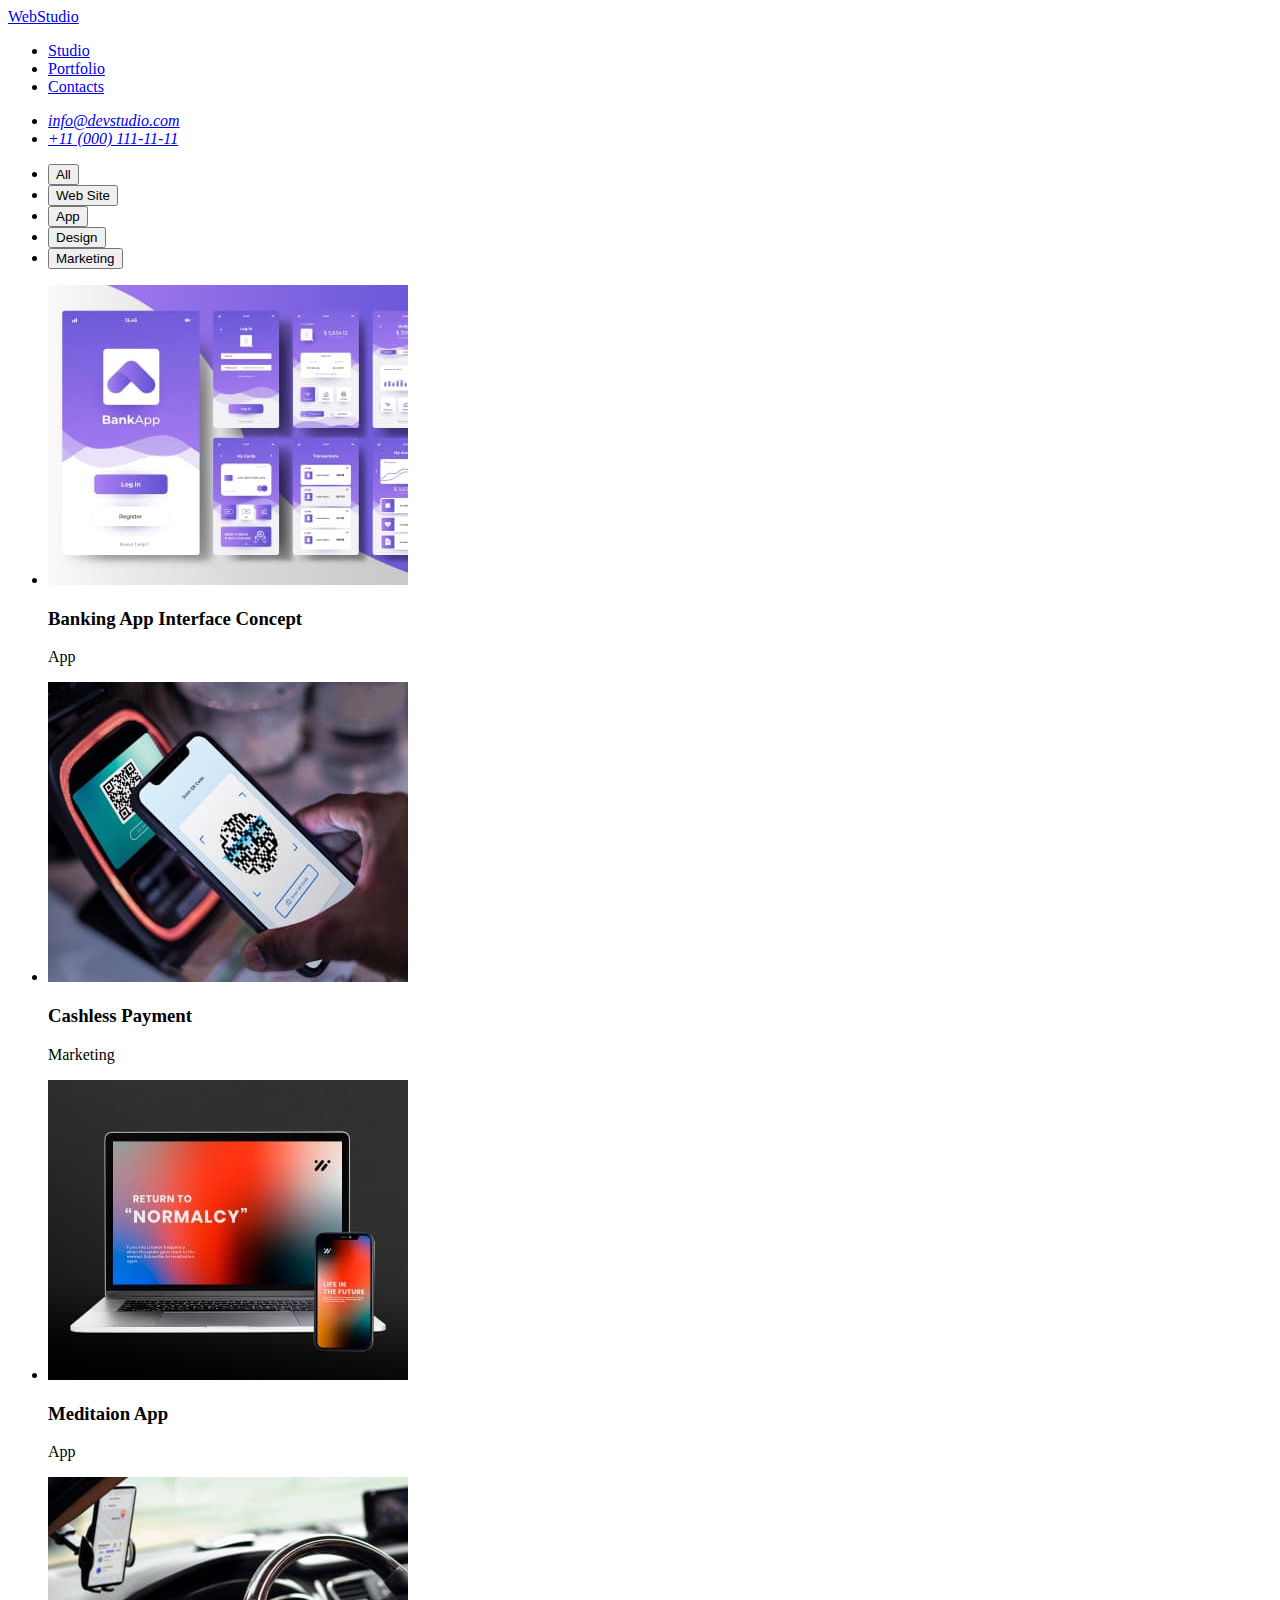
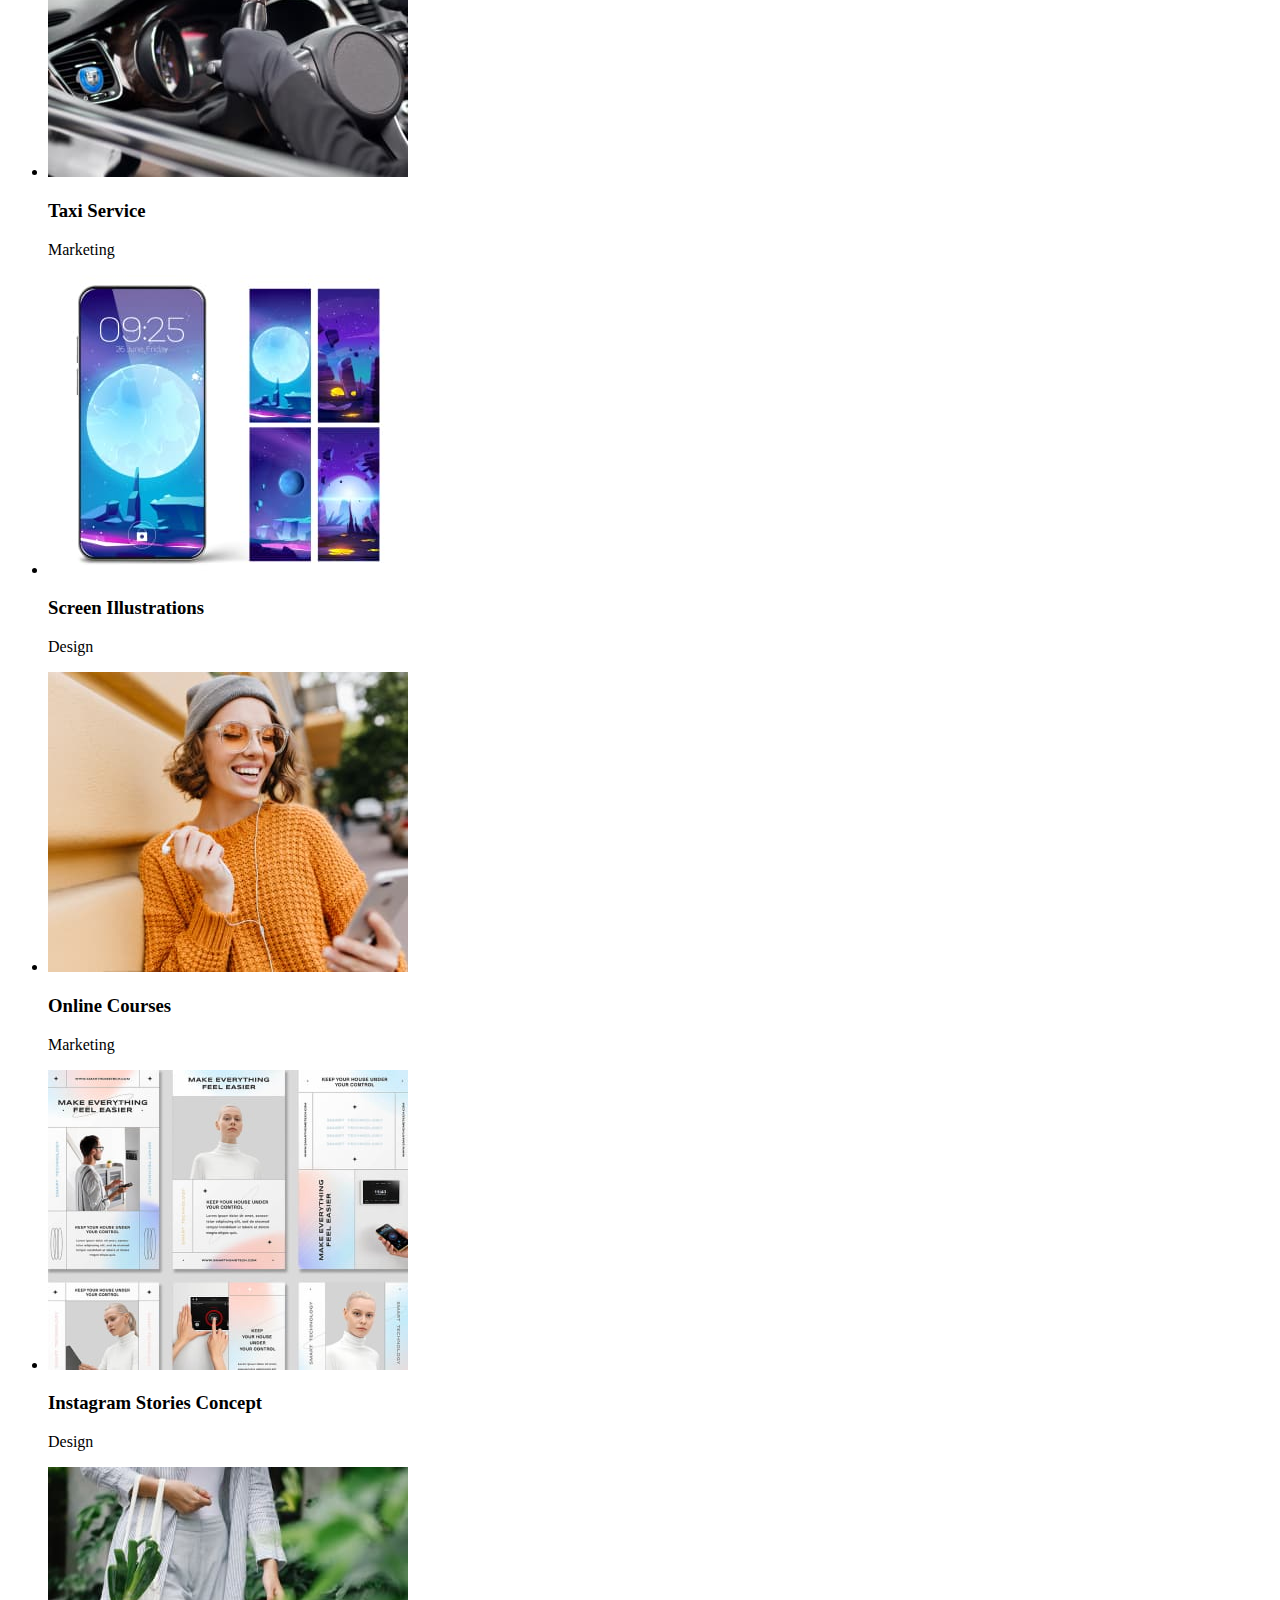
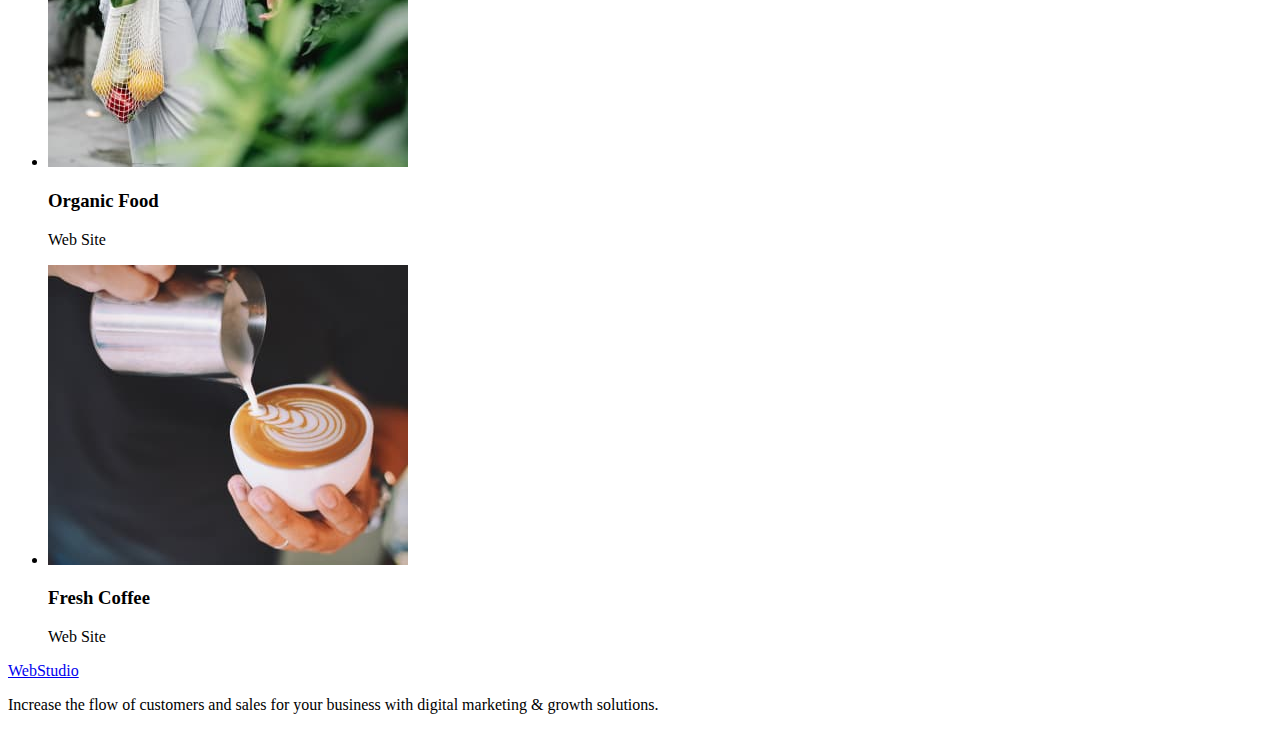
==== portfolio.html @ 3f5ecef1 "Html" ====
<!DOCTYPE html>
<html lang="en">
  <head>
    <meta charset="UTF-8" />
    <meta name="viewport" content="width=device-width, initial-scale=1.0" />
    <title>Portofoliu</title>
  </head>
  <body>
    <!-- Header Section -->
    <header>
      <nav>
        <a href="./index.html">WebStudio</a>
        <ul>
          <li>
            <a href="studio.html">Studio</a>
          </li>
          <li>
            <a href="portofolio.html">Portfolio</a>
          </li>
          <li>
            <a href="contacts.html">Contacts</a>
          </li>
        </ul>
      </nav>
      <address>
        <ul>
          <li>
            <a href="mailto:info@devstudio.com">info@devstudio.com</a>
          </li>
          <li>
            <a href="tel:+110001111111">+11 (000) 111-11-11</a>
          </li>
        </ul>
      </address>
    </header>

    <!-- Main Section -->
    <main>
      <!-- Filters Section -->
      <section>
        <ul>
          <li><button type="button">All</button></li>
          <li><button type="button">Web Site</button></li>
          <li><button type="button">App</button></li>
          <li><button type="button">Design</button></li>
          <li><button type="button">Marketing</button></li>
        </ul>
      </section>

      <!-- Portofolio row 1 -->
      <section>
        <ul>
          <li>
            <img
              src="./images/image8.jpg"
              alt="Banking App Interface Concept"
              width="360"
              height="300"
            />
            <h3>Banking App Interface Concept</h3>
            <p>App</p>
          </li>
          <li>
            <img
              src="./images/image9.jpg"
              alt="Cashless Payment"
              width="360"
              height="300"
            />
            <h3>Cashless Payment</h3>
            <p>Marketing</p>
          </li>
          <li>
            <img
              src="./images/image10.jpg"
              alt="Meditaion App"
              width="360"
              height="300"
            />
            <h3>Meditaion App</h3>
            <p>App</p>
          </li>
        </ul>
      </section>

      <!-- Portofolio row 2 -->
      <section>
        <ul>
          <li>
            <img
              src="./images/image11.jpg"
              alt="Taxi Service"
              width="360"
              height="300"
            />
            <h3>Taxi Service</h3>
            <p>Marketing</p>
          </li>
          <li>
            <img
              src="./images/image12.jpg"
              alt="Screen Illustrations"
              width="360"
              height="300"
            />
            <h3>Screen Illustrations</h3>
            <p>Design</p>
          </li>
          <li>
            <img
              src="./images/image13.jpg"
              alt="Online Courses"
              width="360"
              height="300"
            />
            <h3>Online Courses</h3>
            <p>Marketing</p>
          </li>
        </ul>
      </section>

      <!-- Portofolio row 3 -->
      <section>
        <ul>
          <li>
            <img
              src="./images/image14.jpg"
              alt="Instagram Stories Concept"
              width="360"
              height="300"
            />
            <h3>Instagram Stories Concept</h3>
            <p>Design</p>
          </li>
          <li>
            <img
              src="./images/image15.jpg"
              alt="Organic Food"
              width="360"
              height="300"
            />
            <h3>Organic Food</h3>
            <p>Web Site</p>
          </li>
          <li>
            <img
              src="./images/image16.jpg"
              alt="Fresh Coffee"
              width="360"
              height="300"
            />
            <h3>Fresh Coffee</h3>
            <p>Web Site</p>
          </li>
        </ul>
      </section>
    </main>

    <!-- Footer Section -->
    <footer>
      <a href="./index.html">WebStudio</a>
      <p>
        Increase the flow of customers and sales for your business with digital
        marketing & growth solutions.
      </p>
    </footer>
  </body>
</html>
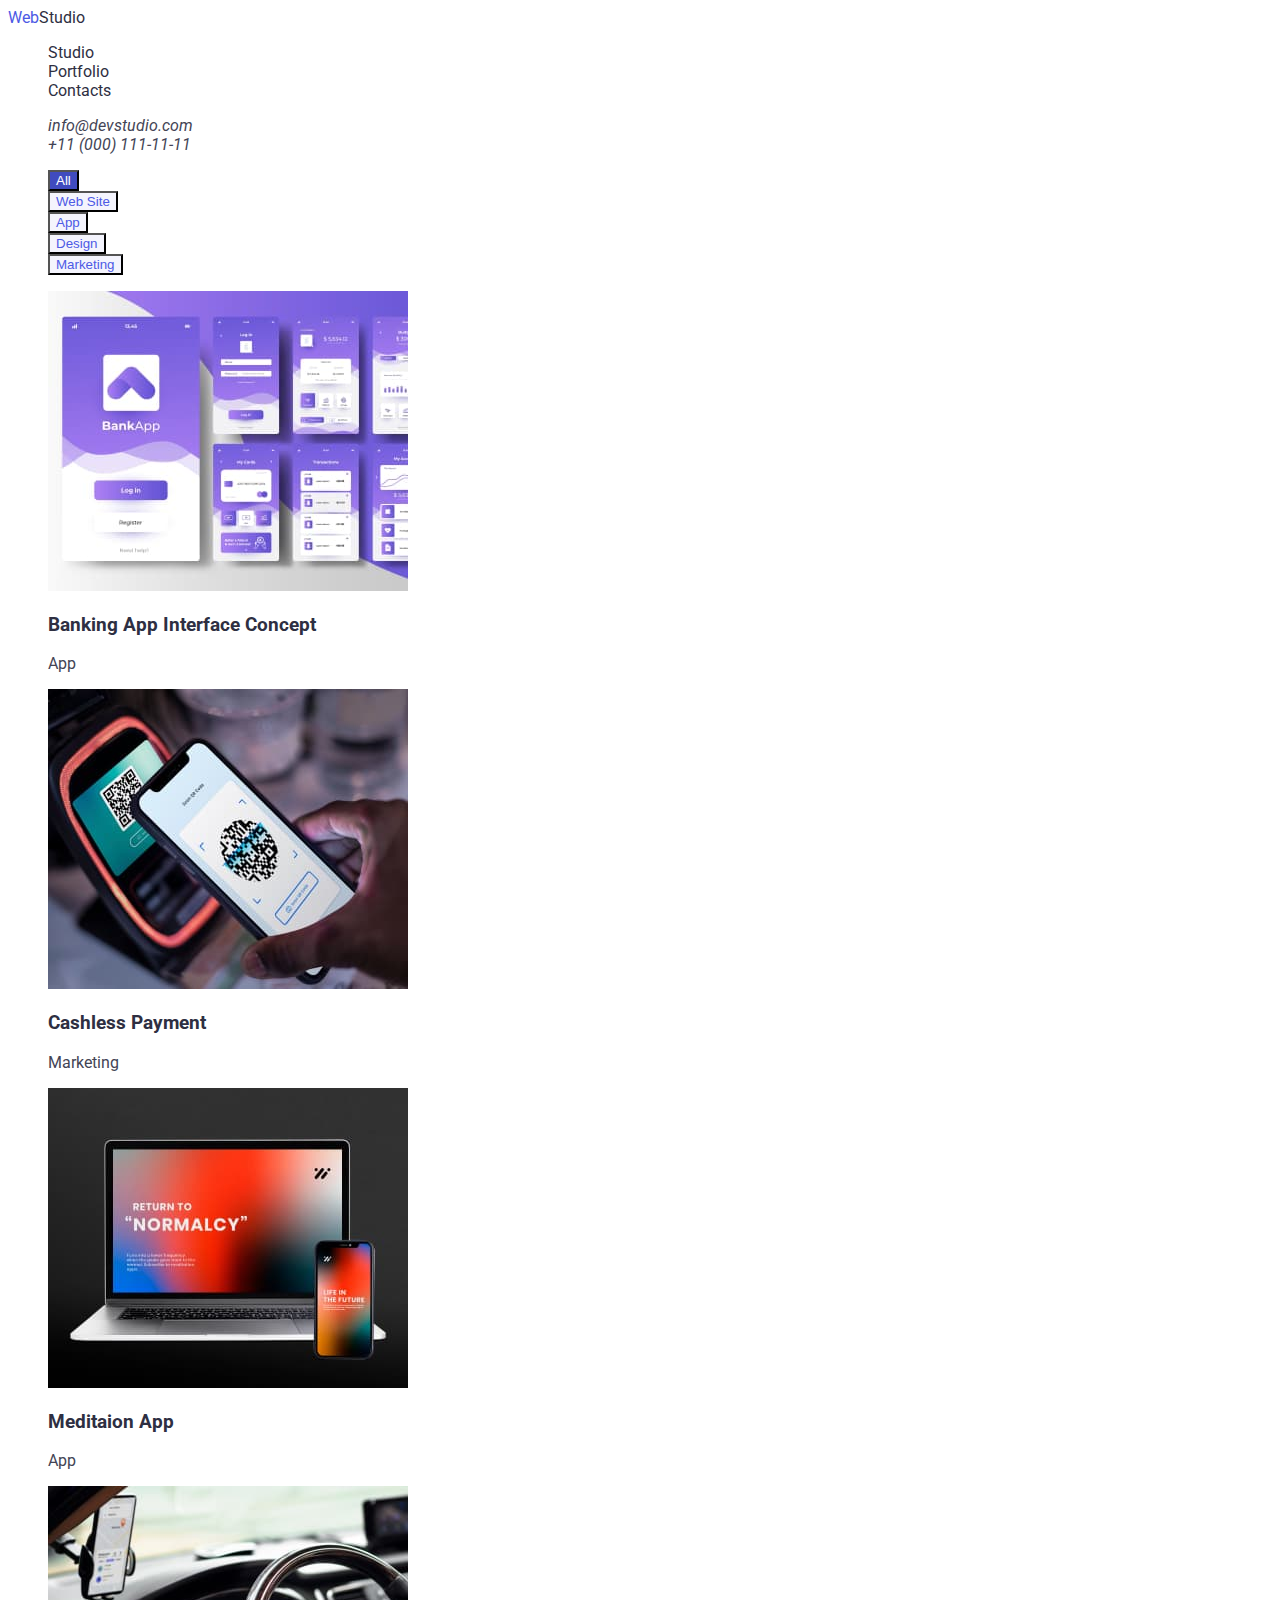
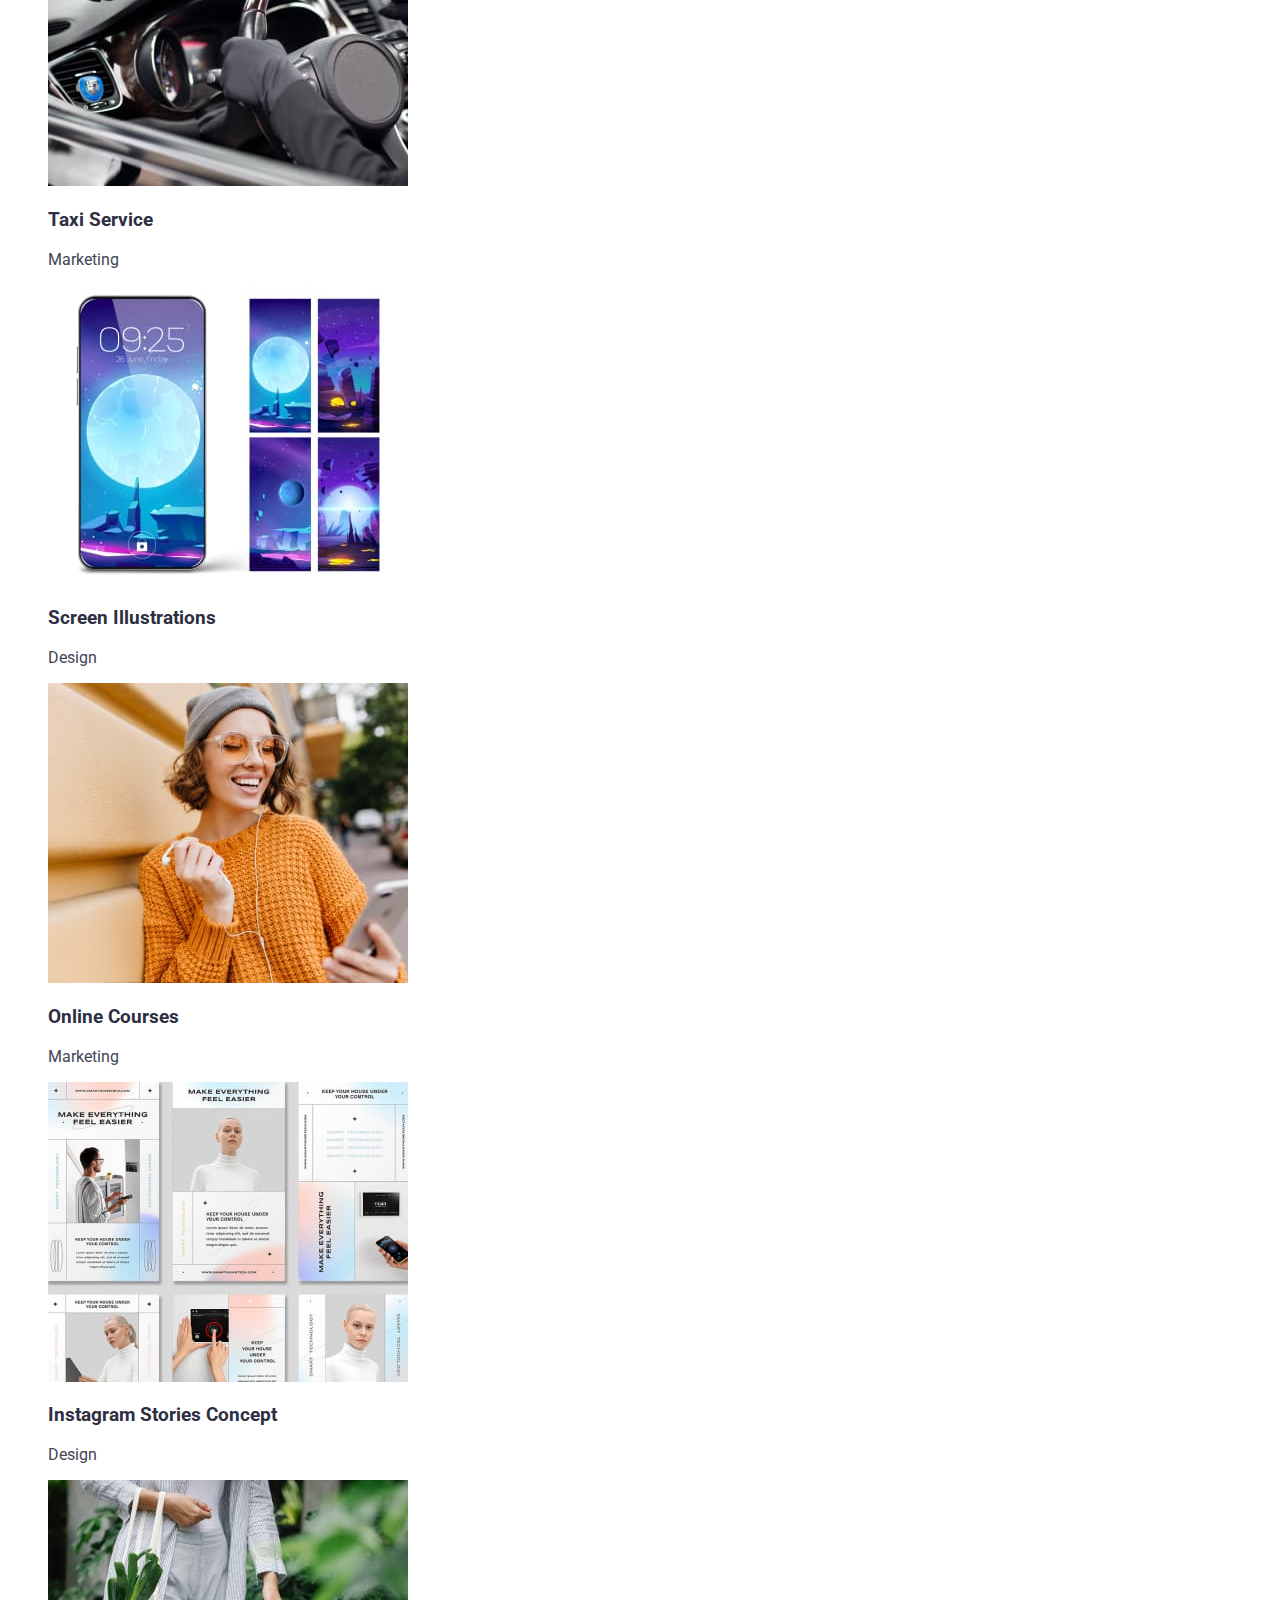
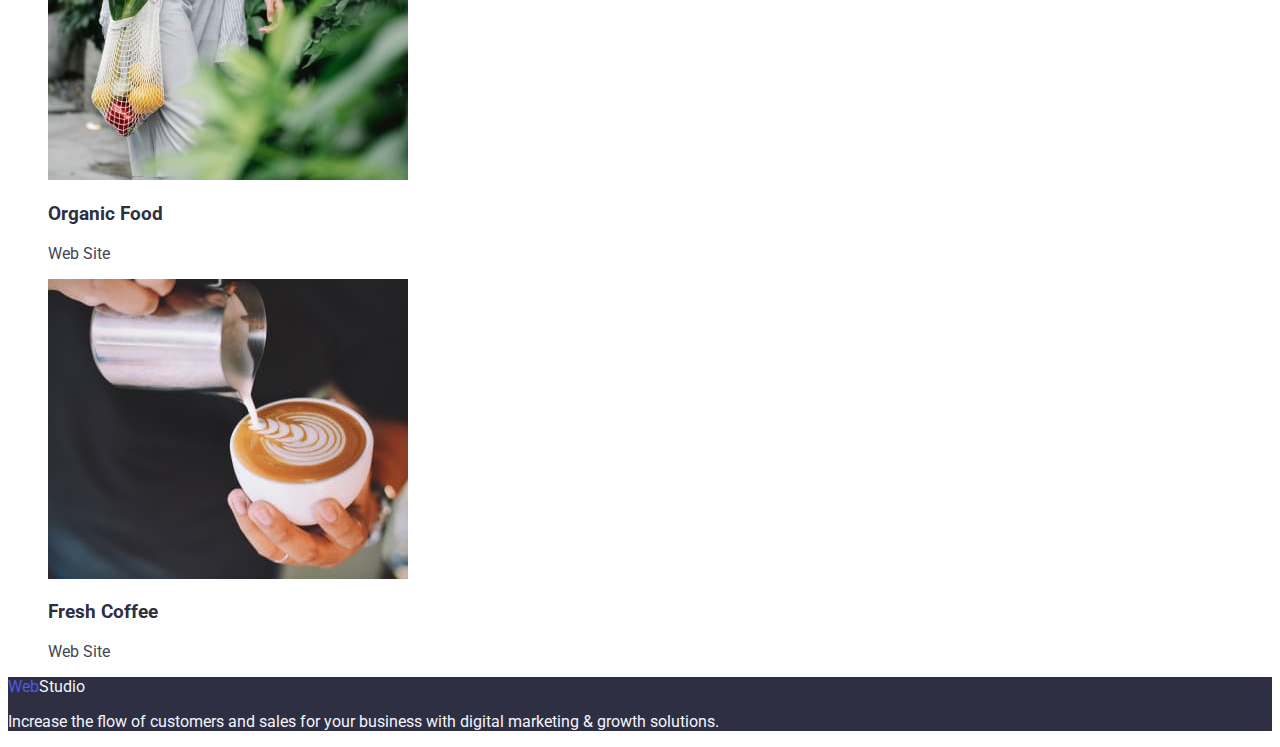
==== commit e2d34ee7: "portfolio+color" ====
--- a/portfolio.html
+++ b/portfolio.html
@@ -3,32 +3,48 @@
   <head>
     <meta charset="UTF-8" />
     <meta name="viewport" content="width=device-width, initial-scale=1.0" />
+
+    <link rel="preconnect" href="https://fonts.googleapis.com" />
+    <link rel="preconnect" href="https://fonts.gstatic.com" crossorigin />
+    <link
+      href="https://fonts.googleapis.com/css2?family=Raleway:wght@700&family=Roboto:wght@400;500;700;900&display=swap"
+      rel="stylesheet"
+    />
+
+    <link rel="stylesheet" href="./css/styles.css" />
     <title>Portofoliu</title>
   </head>
   <body>
     <!-- Header Section -->
     <header>
       <nav>
-        <a href="./index.html">WebStudio</a>
-        <ul>
-          <li>
-            <a href="studio.html">Studio</a>
-          </li>
-          <li>
-            <a href="portofolio.html">Portfolio</a>
-          </li>
-          <li>
-            <a href="contacts.html">Contacts</a>
+        <a href="./index.html"
+          ><span class="header-logo-first-part">Web</span
+          ><span class="header-logo-second-part">Studio</span></a
+        >
+        <ul>
+          <li>
+            <a class="nav-link" href="studio.html">Studio</a>
+          </li>
+          <li>
+            <a class="nav-link" href="portofolio.html">Portfolio</a>
+          </li>
+          <li>
+            <a class="nav-link" href="contacts.html">Contacts</a>
           </li>
         </ul>
       </nav>
       <address>
         <ul>
           <li>
-            <a href="mailto:info@devstudio.com">info@devstudio.com</a>
-          </li>
-          <li>
-            <a href="tel:+110001111111">+11 (000) 111-11-11</a>
+            <a class="adress-contacts" href="mailto:info@devstudio.com"
+              >info@devstudio.com</a
+            >
+          </li>
+          <li>
+            <a class="adress-contacts" href="tel:+110001111111"
+              >+11 (000) 111-11-11</a
+            >
           </li>
         </ul>
       </address>
@@ -39,11 +55,15 @@
       <!-- Filters Section -->
       <section>
         <ul>
-          <li><button type="button">All</button></li>
-          <li><button type="button">Web Site</button></li>
-          <li><button type="button">App</button></li>
-          <li><button type="button">Design</button></li>
-          <li><button type="button">Marketing</button></li>
+          <li><button class="all-button" type="button">All</button></li>
+          <li>
+            <button class="web-site-button" type="button">Web Site</button>
+          </li>
+          <li><button class="app-button" type="button">App</button></li>
+          <li><button class="design-button" type="button">Design</button></li>
+          <li>
+            <button class="marketing-button" type="button">Marketing</button>
+          </li>
         </ul>
       </section>
 
@@ -51,34 +71,40 @@
       <section>
         <ul>
           <li>
-            <img
-              src="./images/image8.jpg"
-              alt="Banking App Interface Concept"
-              width="360"
-              height="300"
-            />
-            <h3>Banking App Interface Concept</h3>
-            <p>App</p>
-          </li>
-          <li>
-            <img
-              src="./images/image9.jpg"
-              alt="Cashless Payment"
-              width="360"
-              height="300"
-            />
-            <h3>Cashless Payment</h3>
-            <p>Marketing</p>
-          </li>
-          <li>
-            <img
-              src="./images/image10.jpg"
-              alt="Meditaion App"
-              width="360"
-              height="300"
-            />
-            <h3>Meditaion App</h3>
-            <p>App</p>
+            <a href="">
+              <img
+                src="./images/image8.jpg"
+                alt="Banking App Interface Concept"
+                width="360"
+                height="300"
+              />
+              <h3 class="portofolio-subtitle">Banking App Interface Concept</h3>
+              <p class="portofolio-subtitle-description">App</p>
+            </a>
+          </li>
+          <li>
+            <a href="">
+              <img
+                src="./images/image9.jpg"
+                alt="Cashless Payment"
+                width="360"
+                height="300"
+              />
+              <h3 class="portofolio-subtitle">Cashless Payment</h3>
+              <p class="portofolio-subtitle-description">Marketing</p>
+            </a>
+          </li>
+          <li>
+            <a href="">
+              <img
+                src="./images/image10.jpg"
+                alt="Meditaion App"
+                width="360"
+                height="300"
+              />
+              <h3 class="portofolio-subtitle">Meditaion App</h3>
+              <p class="portofolio-subtitle-description">App</p>
+            </a>
           </li>
         </ul>
       </section>
@@ -87,34 +113,40 @@
       <section>
         <ul>
           <li>
-            <img
-              src="./images/image11.jpg"
-              alt="Taxi Service"
-              width="360"
-              height="300"
-            />
-            <h3>Taxi Service</h3>
-            <p>Marketing</p>
-          </li>
-          <li>
-            <img
-              src="./images/image12.jpg"
-              alt="Screen Illustrations"
-              width="360"
-              height="300"
-            />
-            <h3>Screen Illustrations</h3>
-            <p>Design</p>
-          </li>
-          <li>
-            <img
-              src="./images/image13.jpg"
-              alt="Online Courses"
-              width="360"
-              height="300"
-            />
-            <h3>Online Courses</h3>
-            <p>Marketing</p>
+            <a href="">
+              <img
+                src="./images/image11.jpg"
+                alt="Taxi Service"
+                width="360"
+                height="300"
+              />
+              <h3 class="portofolio-subtitle">Taxi Service</h3>
+              <p class="portofolio-subtitle-description">Marketing</p>
+            </a>
+          </li>
+          <li>
+            <a href="">
+              <img
+                src="./images/image12.jpg"
+                alt="Screen Illustrations"
+                width="360"
+                height="300"
+              />
+              <h3 class="portofolio-subtitle">Screen Illustrations</h3>
+              <p class="portofolio-subtitle-description">Design</p>
+            </a>
+          </li>
+          <li>
+            <a href="">
+              <img
+                src="./images/image13.jpg"
+                alt="Online Courses"
+                width="360"
+                height="300"
+              />
+              <h3 class="portofolio-subtitle">Online Courses</h3>
+              <p class="portofolio-subtitle-description">Marketing</p>
+            </a>
           </li>
         </ul>
       </section>
@@ -123,43 +155,52 @@
       <section>
         <ul>
           <li>
-            <img
-              src="./images/image14.jpg"
-              alt="Instagram Stories Concept"
-              width="360"
-              height="300"
-            />
-            <h3>Instagram Stories Concept</h3>
-            <p>Design</p>
-          </li>
-          <li>
-            <img
-              src="./images/image15.jpg"
-              alt="Organic Food"
-              width="360"
-              height="300"
-            />
-            <h3>Organic Food</h3>
-            <p>Web Site</p>
-          </li>
-          <li>
-            <img
-              src="./images/image16.jpg"
-              alt="Fresh Coffee"
-              width="360"
-              height="300"
-            />
-            <h3>Fresh Coffee</h3>
-            <p>Web Site</p>
+            <a href="">
+              <img
+                src="./images/image14.jpg"
+                alt="Instagram Stories Concept"
+                width="360"
+                height="300"
+              />
+              <h3 class="portofolio-subtitle">Instagram Stories Concept</h3>
+              <p class="portofolio-subtitle-description">Design</p>
+            </a>
+          </li>
+          <li>
+            <a href="">
+              <img
+                src="./images/image15.jpg"
+                alt="Organic Food"
+                width="360"
+                height="300"
+              />
+              <h3 class="portofolio-subtitle">Organic Food</h3>
+              <p class="portofolio-subtitle-description">Web Site</p>
+            </a>
+          </li>
+          <li>
+            <a href="">
+              <img
+                src="./images/image16.jpg"
+                alt="Fresh Coffee"
+                width="360"
+                height="300"
+              />
+              <h3 class="portofolio-subtitle">Fresh Coffee</h3>
+              <p class="portofolio-subtitle-description">Web Site</p>
+            </a>
           </li>
         </ul>
       </section>
     </main>
 
     <!-- Footer Section -->
-    <footer>
-      <a href="./index.html">WebStudio</a>
-      <p>
+    <footer class="footer-section">
+      <a href="./index.html"
+        ><span class="footer-logo-first-part">Web</span
+        ><span class="footer-logo-second-part">Studio</span></a
+      >
+      <p class="footer-description">
         Increase the flow of customers and sales for your business with digital
         marketing & growth solutions.
       </p>
--- a/css/styles.css
+++ b/css/styles.css
@@ -0,0 +1,101 @@
+:root {
+  --IRIS: #4d5ae5;
+  --NAVY-BLUE: #2e2f42;
+  --SLATE: #434455;
+  --WHITE: #fff;
+  --CLOUD: #f4f4fd;
+  --OCEAN: #404bbf;
+  --text-font-family: "Roboto", sans-serif;
+  --logo-font-family: "Raleway", sans-serif;
+}
+/* Global Style */
+body {
+  font-family: var(--text-font-family);
+}
+a {
+  text-decoration: none;
+}
+ul {
+  list-style-type: none;
+}
+/* Classes */
+.header-logo-first-part {
+  color: var(--IRIS);
+}
+.header-logo-second-part {
+  color: var(--NAVY-BLUE);
+}
+.nav-link {
+  color: var(--NAVY-BLUE);
+}
+.nav-link:hover,
+.nav-link:focus {
+  color: var(--IRIS);
+}
+.adress-contacts {
+  color: var(--SLATE);
+}
+.adress-contacts:hover,
+.adress-contacts:focus {
+  color: var(--IRIS);
+}
+.hero-content {
+  color: var(--WHITE);
+  background-color: var(--NAVY-BLUE);
+}
+.order-service-button {
+  color: var(--WHITE);
+  background-color: var(--IRIS);
+}
+.about-subtitle {
+  color: var(--NAVY-BLUE);
+}
+.about-subtitle-description {
+  color: var(--SLATE);
+}
+.what-are-we-doing-title {
+  color: var(--NAVY-BLUE);
+}
+.our-team-section {
+  background-color: var(--CLOUD);
+}
+.our-team-title {
+  color: var(--NAVY-BLUE);
+}
+.our-team-subtitle {
+  color: var(--NAVY-BLUE);
+}
+.our-team-subtitle-description {
+  color: var(--SLATE);
+}
+.footer-section {
+  background-color: var(--NAVY-BLUE);
+}
+.footer-logo-first-part {
+  color: var(--IRIS);
+}
+.footer-logo-second-part {
+  color: var(--CLOUD);
+}
+.footer-description {
+  color: var(--CLOUD);
+}
+
+/* Portfolio page */
+.all-button {
+  color: var(--WHITE);
+  background-color: var(--OCEAN);
+}
+.web-site-button,
+.app-button,
+.design-button,
+.marketing-button {
+  color: var(--IRIS);
+  background-color: var(--CLOUD);
+}
+.portofolio-subtitle {
+  color: var(--NAVY-BLUE);
+}
+.portofolio-subtitle-description {
+  color: var(--SLATE);
+}
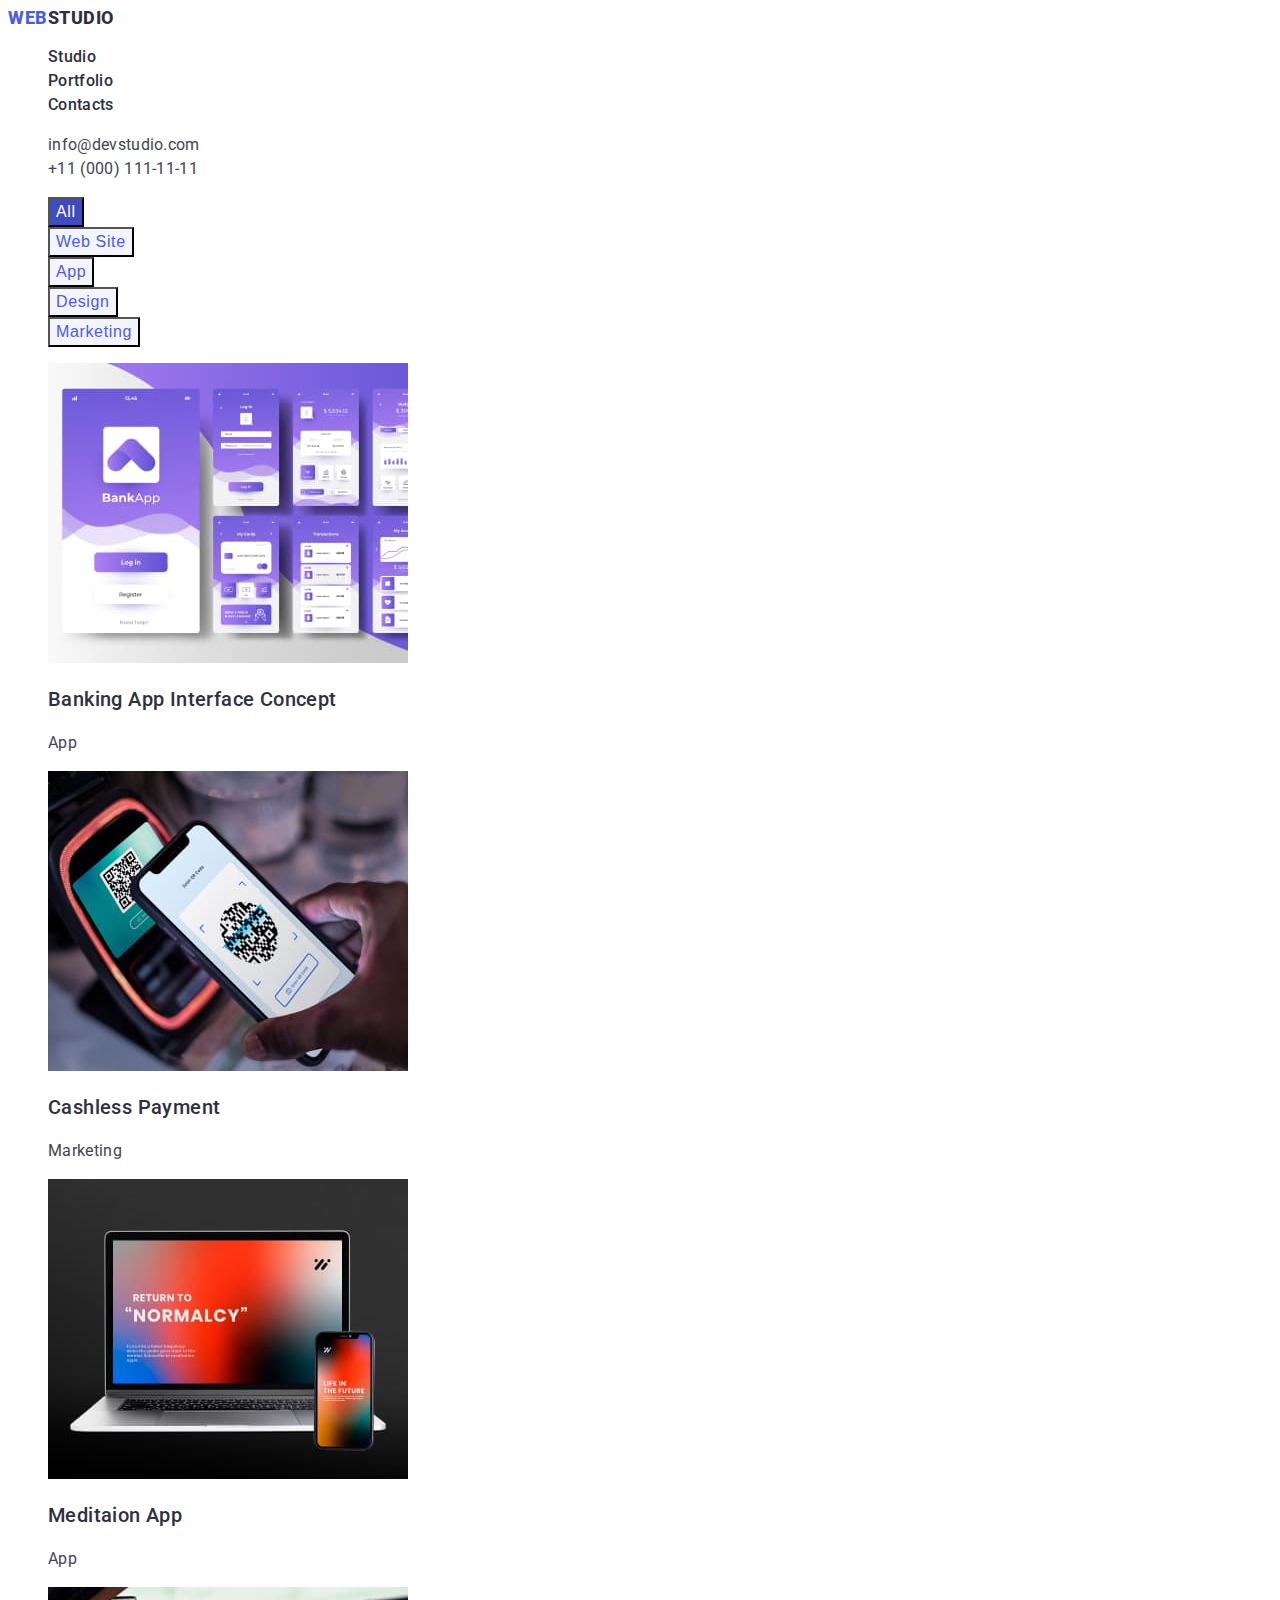
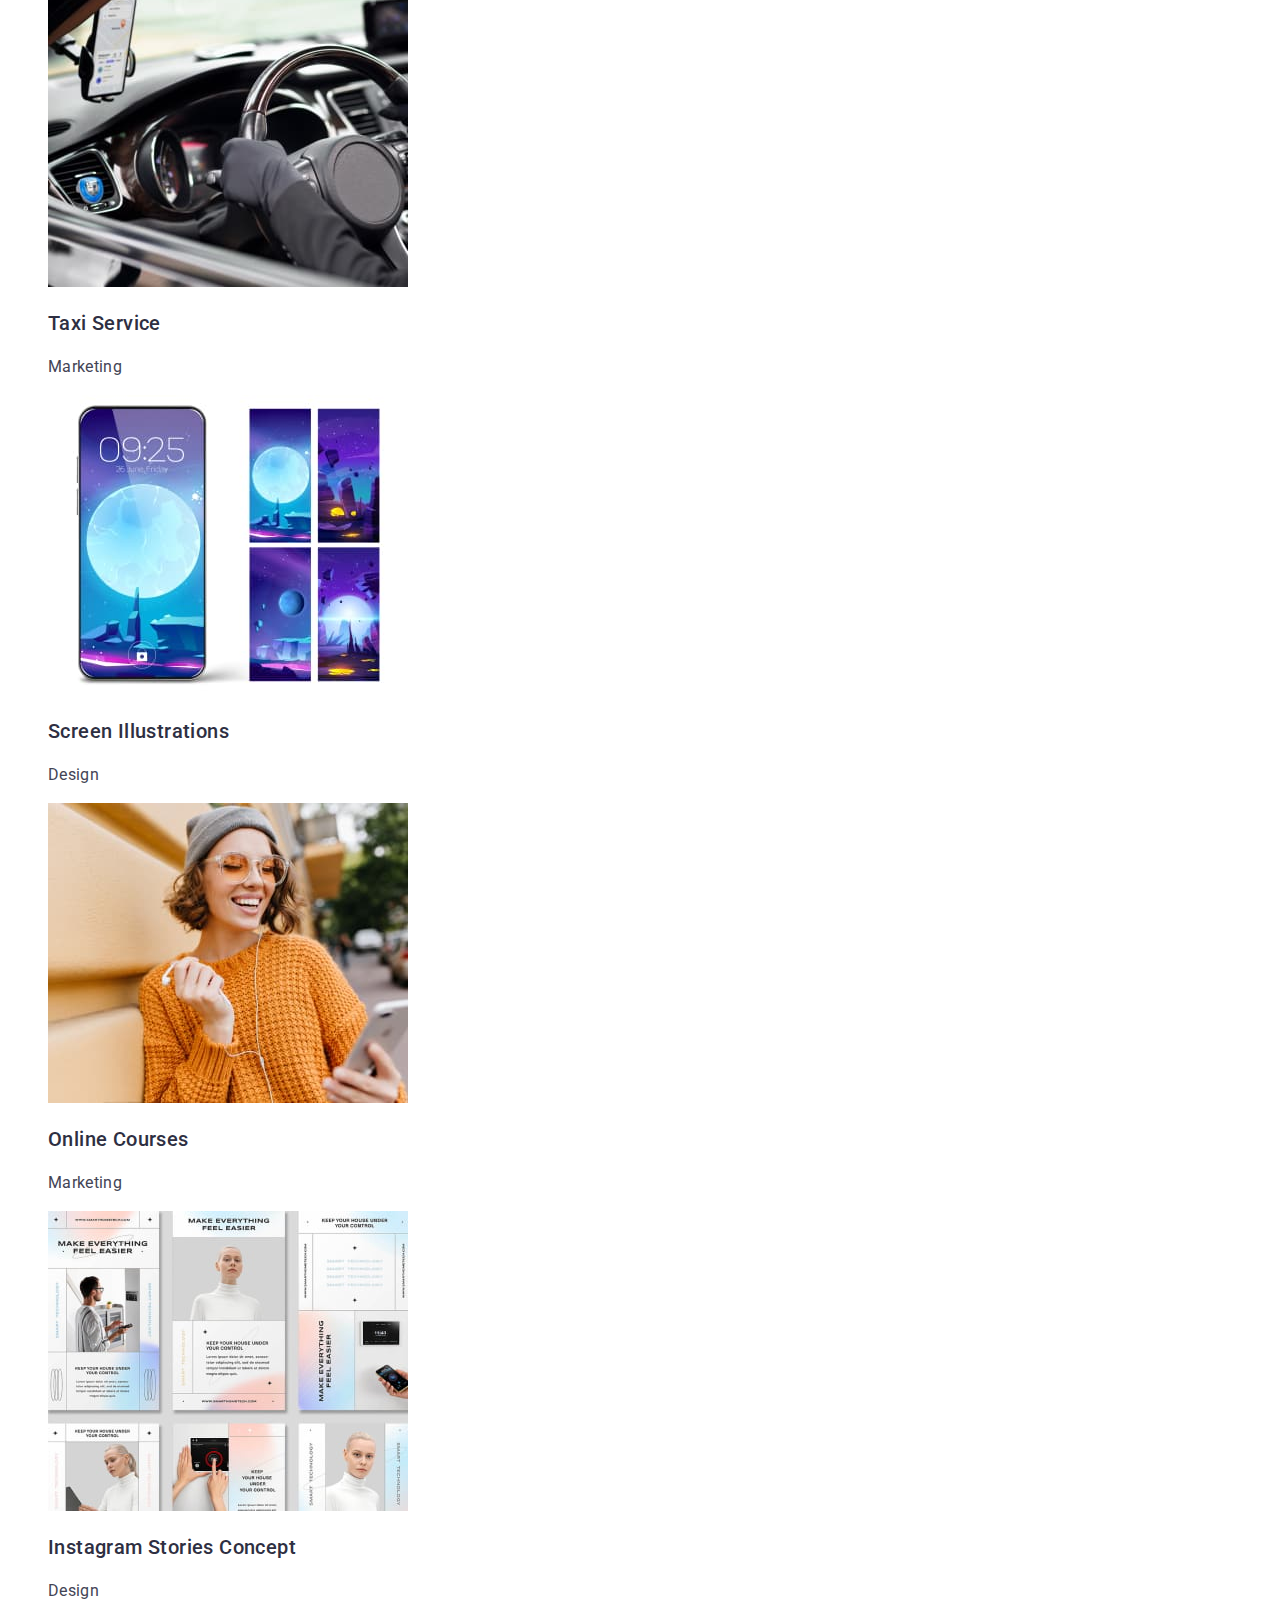
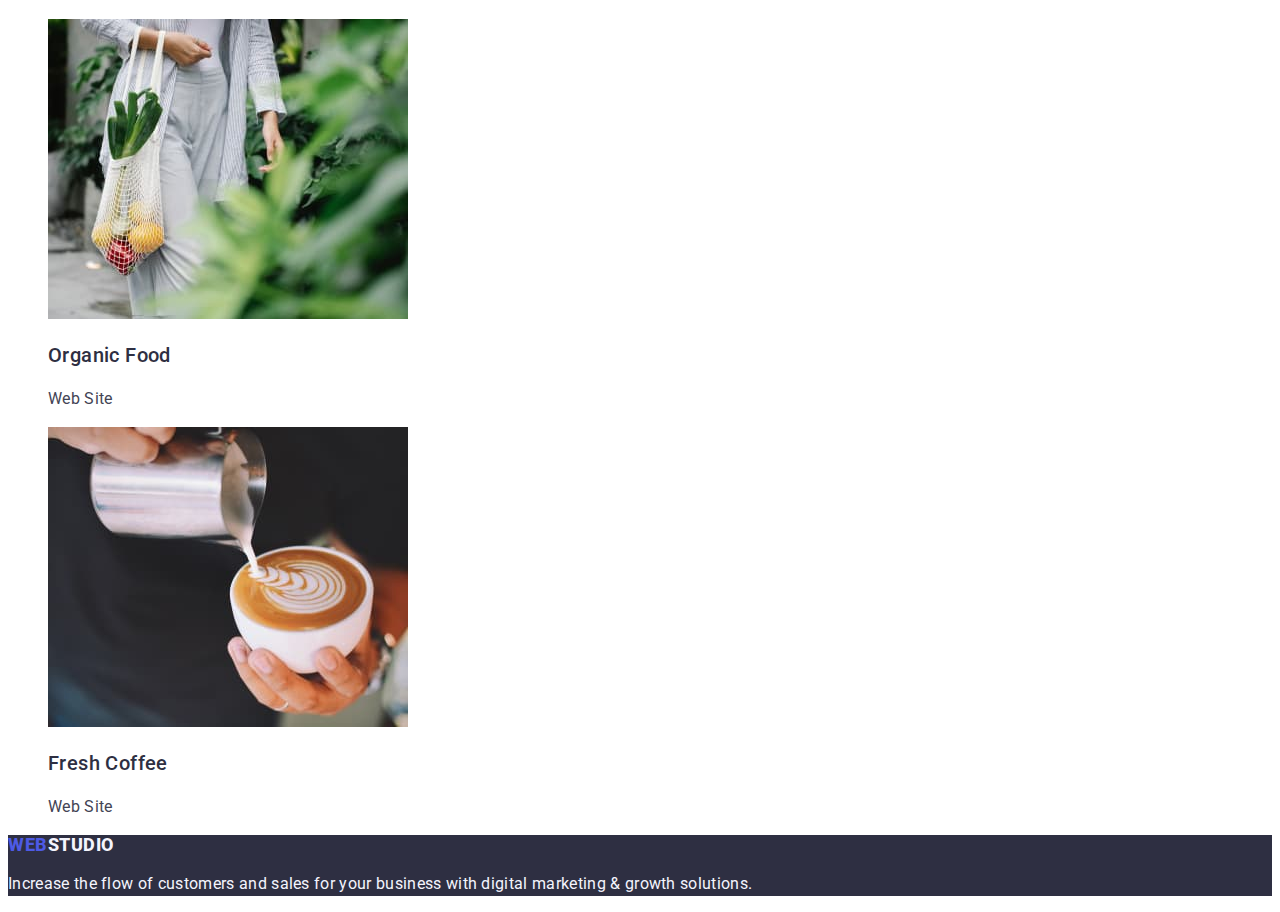
==== commit 465d1cfb: "html&css" ====
--- a/portfolio.html
+++ b/portfolio.html
@@ -24,10 +24,10 @@
         >
         <ul>
           <li>
-            <a class="nav-link" href="studio.html">Studio</a>
-          </li>
-          <li>
-            <a class="nav-link" href="portofolio.html">Portfolio</a>
+            <a class="nav-link" href="./index.html">Studio</a>
+          </li>
+          <li>
+            <a class="nav-link" href="./portfolio.html">Portfolio</a>
           </li>
           <li>
             <a class="nav-link" href="contacts.html">Contacts</a>
--- a/css/styles.css
+++ b/css/styles.css
@@ -21,12 +21,27 @@
 /* Classes */
 .header-logo-first-part {
   color: var(--IRIS);
+  font-size: 18px;
+  font-weight: 800;
+  line-height: 116.667%;
+  letter-spacing: 0.54px;
+  text-transform: uppercase;
 }
 .header-logo-second-part {
   color: var(--NAVY-BLUE);
+  font-size: 18px;
+  font-weight: 800;
+  line-height: 116.667%;
+  letter-spacing: 0.54px;
+  text-transform: uppercase;
 }
 .nav-link {
   color: var(--NAVY-BLUE);
+  font-size: 16px;
+  font-style: normal;
+  font-weight: 500;
+  line-height: 150%;
+  letter-spacing: 0.32px;
 }
 .nav-link:hover,
 .nav-link:focus {
@@ -34,6 +49,11 @@
 }
 .adress-contacts {
   color: var(--SLATE);
+  font-size: 16px;
+  font-style: normal;
+  font-weight: 400;
+  line-height: 150%;
+  letter-spacing: 0.32px;
 }
 .adress-contacts:hover,
 .adress-contacts:focus {
@@ -42,49 +62,113 @@
 .hero-content {
   color: var(--WHITE);
   background-color: var(--NAVY-BLUE);
+  font-size: 56px;
+  font-style: normal;
+  font-weight: 700;
+  line-height: 107.143%;
+  letter-spacing: 1.12px;
 }
 .order-service-button {
   color: var(--WHITE);
   background-color: var(--IRIS);
+  font-size: 16px;
+  font-style: normal;
+  font-weight: 500;
+  line-height: 150%;
+  letter-spacing: 0.64px;
 }
 .about-subtitle {
   color: var(--NAVY-BLUE);
+  font-size: 20px;
+  font-style: normal;
+  font-weight: 500;
+  line-height: 120%;
+  letter-spacing: 0.4px;
 }
 .about-subtitle-description {
   color: var(--SLATE);
+  font-size: 16px;
+  font-style: normal;
+  font-weight: 400;
+  line-height: 150%;
+  letter-spacing: 0.32px;
 }
 .what-are-we-doing-title {
   color: var(--NAVY-BLUE);
+  font-size: 36px;
+  font-style: normal;
+  font-weight: 700;
+  line-height: 111.111%;
+  letter-spacing: 0.72px;
+  text-transform: capitalize;
 }
 .our-team-section {
   background-color: var(--CLOUD);
 }
 .our-team-title {
   color: var(--NAVY-BLUE);
+  font-size: 36px;
+  font-style: normal;
+  font-weight: 700;
+  line-height: 111.111%;
+  letter-spacing: 0.72px;
+  text-transform: capitalize;
 }
 .our-team-subtitle {
   color: var(--NAVY-BLUE);
+  font-size: 20px;
+  font-style: normal;
+  font-weight: 500;
+  line-height: 120%;
+  letter-spacing: 0.4px;
 }
 .our-team-subtitle-description {
   color: var(--SLATE);
+  font-size: 16px;
+  font-style: normal;
+  font-weight: 400;
+  line-height: 150%;
+  letter-spacing: 0.32px;
 }
 .footer-section {
   background-color: var(--NAVY-BLUE);
 }
 .footer-logo-first-part {
   color: var(--IRIS);
+  font-size: 18px;
+  font-style: normal;
+  font-weight: 800;
+  line-height: 116.667%;
+  letter-spacing: 0.54px;
+  text-transform: uppercase;
 }
 .footer-logo-second-part {
   color: var(--CLOUD);
+  font-size: 18px;
+  font-style: normal;
+  font-weight: 800;
+  line-height: 116.667%;
+  letter-spacing: 0.54px;
+  text-transform: uppercase;
 }
 .footer-description {
   color: var(--CLOUD);
+  font-size: 16px;
+  font-style: normal;
+  font-weight: 400;
+  line-height: 150%;
+  letter-spacing: 0.32px;
 }
 
 /* Portfolio page */
 .all-button {
   color: var(--WHITE);
   background-color: var(--OCEAN);
+  font-size: 16px;
+  font-style: normal;
+  font-weight: 500;
+  line-height: 150%;
+  letter-spacing: 0.64px;
 }
 .web-site-button,
 .app-button,
@@ -92,10 +176,25 @@
 .marketing-button {
   color: var(--IRIS);
   background-color: var(--CLOUD);
+  font-size: 16px;
+  font-style: normal;
+  font-weight: 500;
+  line-height: 150%;
+  letter-spacing: 0.64px;
 }
 .portofolio-subtitle {
   color: var(--NAVY-BLUE);
+  font-size: 20px;
+  font-style: normal;
+  font-weight: 500;
+  line-height: 120%;
+  letter-spacing: 0.4px;
 }
 .portofolio-subtitle-description {
   color: var(--SLATE);
-}
+  font-size: 16px;
+  font-style: normal;
+  font-weight: 400;
+  line-height: 150%;
+  letter-spacing: 0.32px;
+}
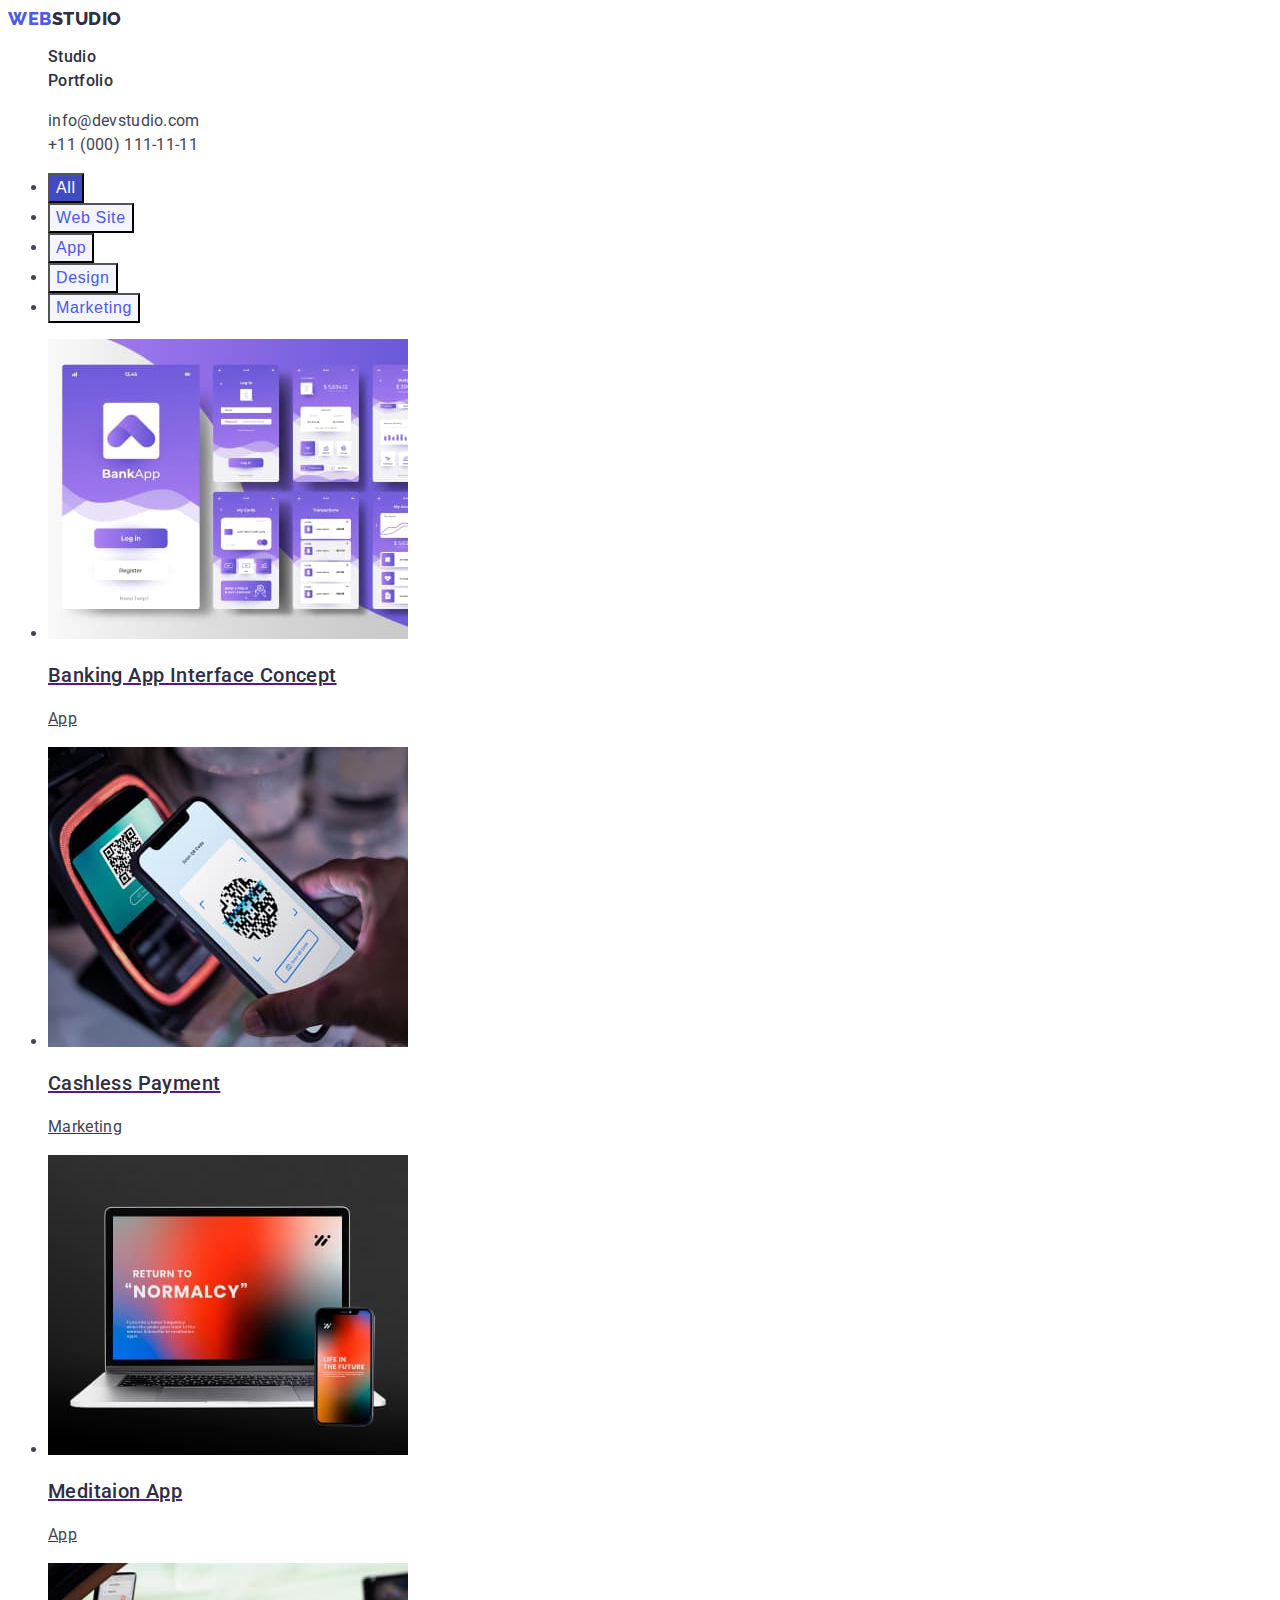
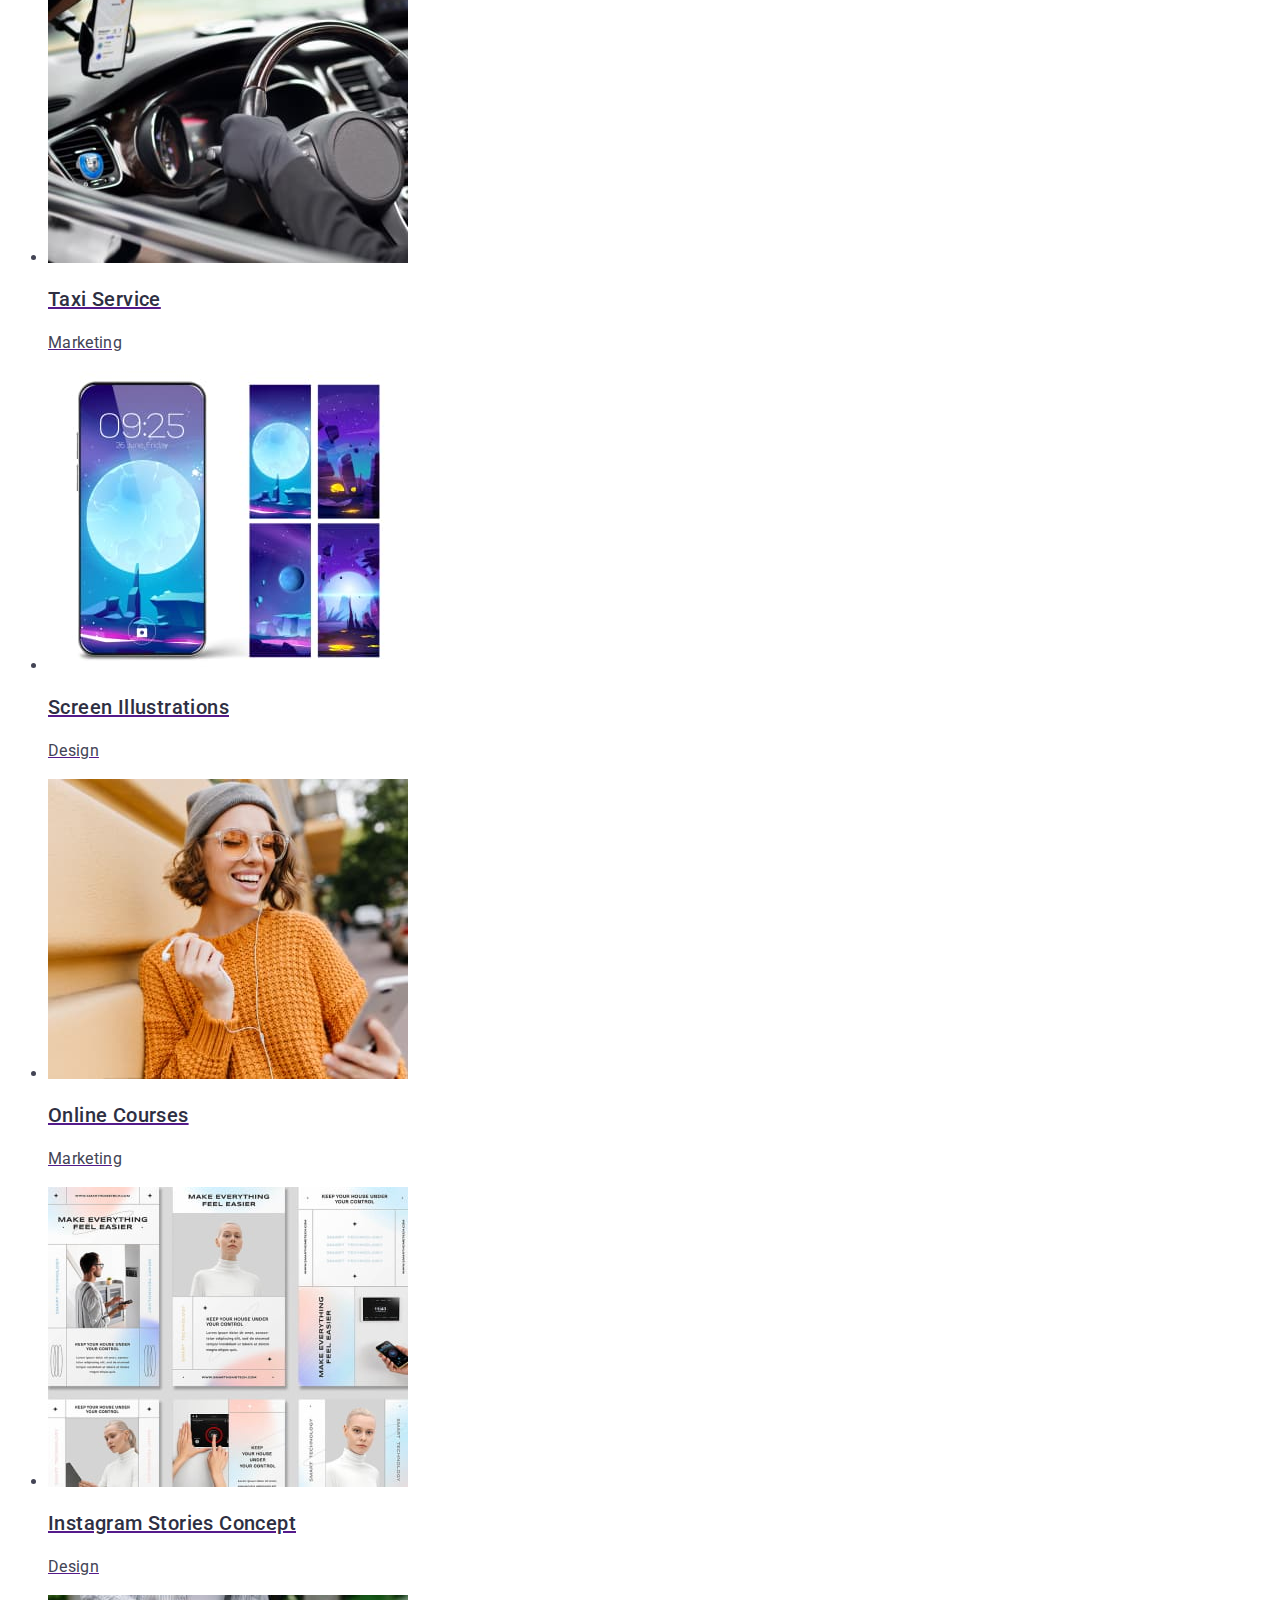
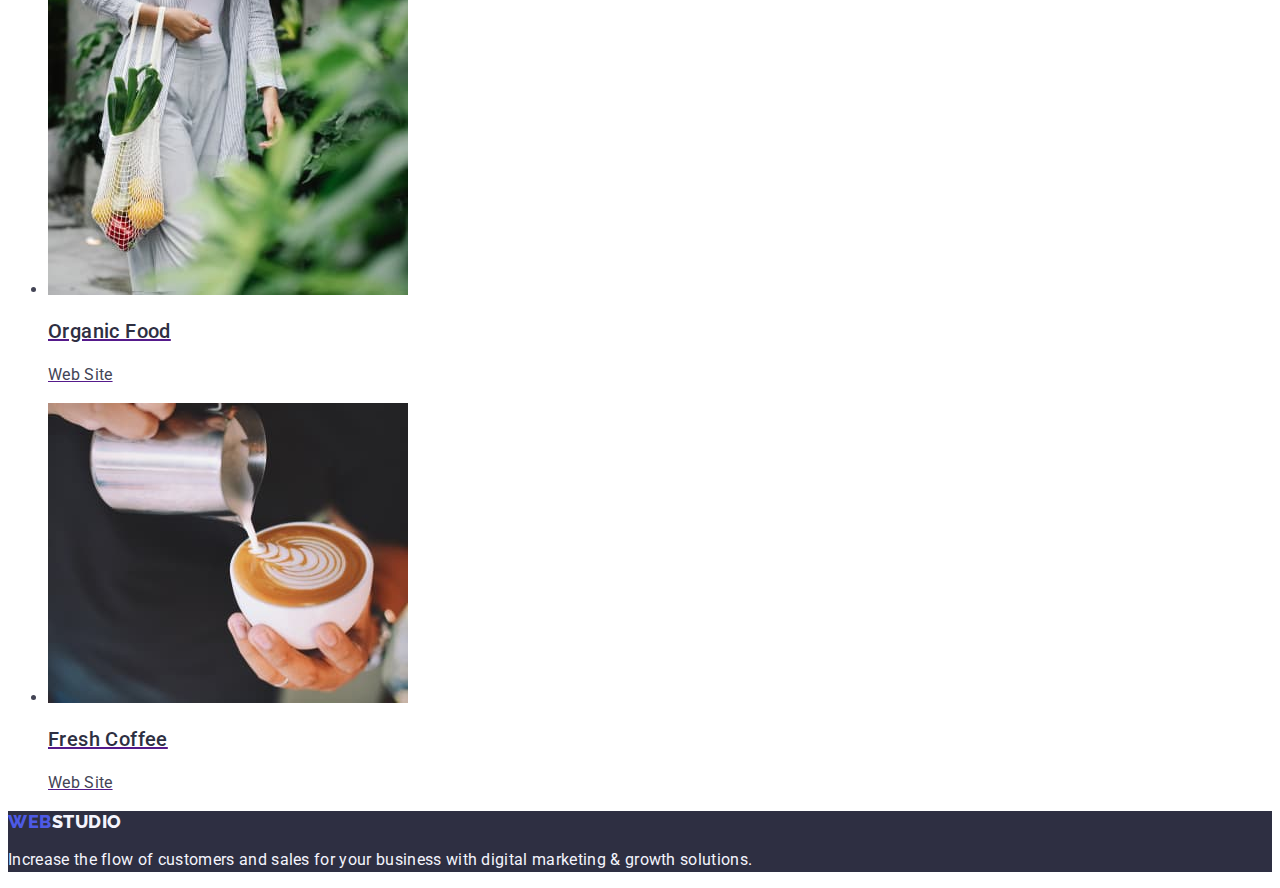
==== commit 5cc8bd5a: "portfofolio+css" ====
--- a/portfolio.html
+++ b/portfolio.html
@@ -17,32 +17,31 @@
   <body>
     <!-- Header Section -->
     <header>
-      <nav>
-        <a href="./index.html"
-          ><span class="header-logo-first-part">Web</span
-          ><span class="header-logo-second-part">Studio</span></a
+      <nav class="main-navigation list">
+        <a class="logo link" href="./index.html"
+          >Web<span class="header-logo-second-part">Studio</span></a
         >
-        <ul>
-          <li>
-            <a class="nav-link" href="./index.html">Studio</a>
-          </li>
-          <li>
-            <a class="nav-link" href="./portfolio.html">Portfolio</a>
-          </li>
-          <li>
-            <a class="nav-link" href="contacts.html">Contacts</a>
+        <ul class="navigation-list list">
+          <li>
+            <a class="nav-link link" href="./index.html">Studio</a>
+          </li>
+          <li>
+            <a class="nav-link link" href="./portfolio.html">Portfolio</a>
+          </li>
+          <li>
+            <a class="nav-link link" href=""></a>
           </li>
         </ul>
       </nav>
-      <address>
-        <ul>
-          <li>
-            <a class="adress-contacts" href="mailto:info@devstudio.com"
+      <address class="address-container">
+        <ul class="address-list list">
+          <li>
+            <a class="address-link link" href="mailto:info@devstudio.com"
               >info@devstudio.com</a
             >
           </li>
           <li>
-            <a class="adress-contacts" href="tel:+110001111111"
+            <a class="address-link link" href="tel:+110001111111"
               >+11 (000) 111-11-11</a
             >
           </li>
@@ -196,9 +195,8 @@
 
     <!-- Footer Section -->
     <footer class="footer-section">
-      <a href="./index.html"
-        ><span class="footer-logo-first-part">Web</span
-        ><span class="footer-logo-second-part">Studio</span></a
+      <a class="logo link" href="./index.html"
+        >Web<span class="footer-logo-second-part">Studio</span></a
       >
       <p class="footer-description">
         Increase the flow of customers and sales for your business with digital
--- a/css/styles.css
+++ b/css/styles.css
@@ -10,154 +10,178 @@
 }
 /* Global Style */
 body {
+  color: #434455;
+  background-color: #ffffffff;
   font-family: var(--text-font-family);
 }
-a {
-  text-decoration: none;
-}
-ul {
-  list-style-type: none;
-}
+
 /* Classes */
-.header-logo-first-part {
+/* Logo */
+.logo {
   color: var(--IRIS);
+  font-family: "Raleway", sans-serif;
   font-size: 18px;
   font-weight: 800;
-  line-height: 116.667%;
-  letter-spacing: 0.54px;
+  line-height: 1.17;
+  letter-spacing: 0.03em;
   text-transform: uppercase;
 }
+.link {
+  text-decoration: none;
+}
 .header-logo-second-part {
   color: var(--NAVY-BLUE);
-  font-size: 18px;
-  font-weight: 800;
-  line-height: 116.667%;
-  letter-spacing: 0.54px;
-  text-transform: uppercase;
+}
+/* Navigation list */
+.navigation-list,
+.list {
+  list-style: none;
 }
 .nav-link {
   color: var(--NAVY-BLUE);
   font-size: 16px;
-  font-style: normal;
-  font-weight: 500;
-  line-height: 150%;
-  letter-spacing: 0.32px;
+  font-weight: 500;
+  line-height: 1.5;
+  letter-spacing: 0.02em;
+}
+.link {
+  text-decoration: none;
 }
 .nav-link:hover,
 .nav-link:focus {
-  color: var(--IRIS);
-}
-.adress-contacts {
-  color: var(--SLATE);
-  font-size: 16px;
-  font-style: normal;
+  color: var(--OCEAN);
+}
+
+/* Address */
+.address-container {
+  font-style: normal;
+}
+.address-list,
+.list {
+  list-style: none;
+}
+.address-link {
+  color: var(--SLATE);
+  font-size: 16px;
   font-weight: 400;
-  line-height: 150%;
-  letter-spacing: 0.32px;
-}
-.adress-contacts:hover,
-.adress-contacts:focus {
-  color: var(--IRIS);
-}
+  line-height: 1.5;
+  letter-spacing: 0.02em;
+}
+.link {
+  text-decoration: none;
+}
+.link:hover,
+.link:focus {
+  color: var(--OCEAN);
+}
+/* Hero Content */
 .hero-content {
+  background-color: var(--NAVY-BLUE);
+}
+.hero-title {
   color: var(--WHITE);
-  background-color: var(--NAVY-BLUE);
   font-size: 56px;
-  font-style: normal;
-  font-weight: 700;
-  line-height: 107.143%;
-  letter-spacing: 1.12px;
+  line-height: 1.07;
+  text-align: center;
+  letter-spacing: 0.02em;
 }
 .order-service-button {
   color: var(--WHITE);
   background-color: var(--IRIS);
-  font-size: 16px;
-  font-style: normal;
-  font-weight: 500;
-  line-height: 150%;
-  letter-spacing: 0.64px;
+  font-family: "Roboto", sans-serif;
+  font-size: 16px;
+  font-style: normal;
+  font-weight: 500;
+  line-height: 1.5;
+  letter-spacing: 0.04em;
+  cursor: pointer;
+}
+.order-service-button:hover,
+.order-service-button:focus {
+  background-color: var(--OCEAN);
+}
+/* About section */
+.list {
+  list-style: none;
 }
 .about-subtitle {
   color: var(--NAVY-BLUE);
   font-size: 20px;
-  font-style: normal;
-  font-weight: 500;
-  line-height: 120%;
-  letter-spacing: 0.4px;
+  font-weight: 500;
+  line-height: 1.2;
+  letter-spacing: 0.02em;
 }
 .about-subtitle-description {
   color: var(--SLATE);
   font-size: 16px;
   font-style: normal;
-  font-weight: 400;
-  line-height: 150%;
-  letter-spacing: 0.32px;
-}
+  line-height: 1.5;
+  letter-spacing: 0.02em;
+}
+/* What are we doing section */
 .what-are-we-doing-title {
   color: var(--NAVY-BLUE);
   font-size: 36px;
-  font-style: normal;
-  font-weight: 700;
-  line-height: 111.111%;
-  letter-spacing: 0.72px;
+  line-height: 1.11;
+  text-align: center;
+  letter-spacing: 0.02em;
   text-transform: capitalize;
 }
+.list {
+  list-style: none;
+}
+/* Our team section */
 .our-team-section {
   background-color: var(--CLOUD);
 }
 .our-team-title {
   color: var(--NAVY-BLUE);
   font-size: 36px;
-  font-style: normal;
-  font-weight: 700;
-  line-height: 111.111%;
-  letter-spacing: 0.72px;
+  line-height: 1.11;
+  text-align: center;
+  letter-spacing: 0.02em;
   text-transform: capitalize;
 }
+.list {
+  list-style: none;
+  background-color: #ffffffff;
+}
 .our-team-subtitle {
   color: var(--NAVY-BLUE);
   font-size: 20px;
-  font-style: normal;
-  font-weight: 500;
-  line-height: 120%;
-  letter-spacing: 0.4px;
+  font-weight: 500;
+  line-height: 1.2;
+  letter-spacing: 0.02em;
 }
 .our-team-subtitle-description {
   color: var(--SLATE);
   font-size: 16px;
-  font-style: normal;
-  font-weight: 400;
-  line-height: 150%;
-  letter-spacing: 0.32px;
-}
+  line-height: 1.5;
+  letter-spacing: 0.02em;
+}
+/* Footer section */
 .footer-section {
   background-color: var(--NAVY-BLUE);
 }
-.footer-logo-first-part {
+.logo {
   color: var(--IRIS);
+  font-family: "Raleway", sans-serif;
   font-size: 18px;
-  font-style: normal;
   font-weight: 800;
-  line-height: 116.667%;
-  letter-spacing: 0.54px;
+  line-height: 1.17;
+  letter-spacing: 0.03em;
   text-transform: uppercase;
+}
+.link {
+  text-decoration: none;
 }
 .footer-logo-second-part {
   color: var(--CLOUD);
-  font-size: 18px;
-  font-style: normal;
-  font-weight: 800;
-  line-height: 116.667%;
-  letter-spacing: 0.54px;
-  text-transform: uppercase;
 }
 .footer-description {
   color: var(--CLOUD);
-  font-size: 16px;
-  font-style: normal;
-  font-weight: 400;
-  line-height: 150%;
-  letter-spacing: 0.32px;
+  line-height: 1.5;
+  letter-spacing: 0.02em;
 }
 
 /* Portfolio page */
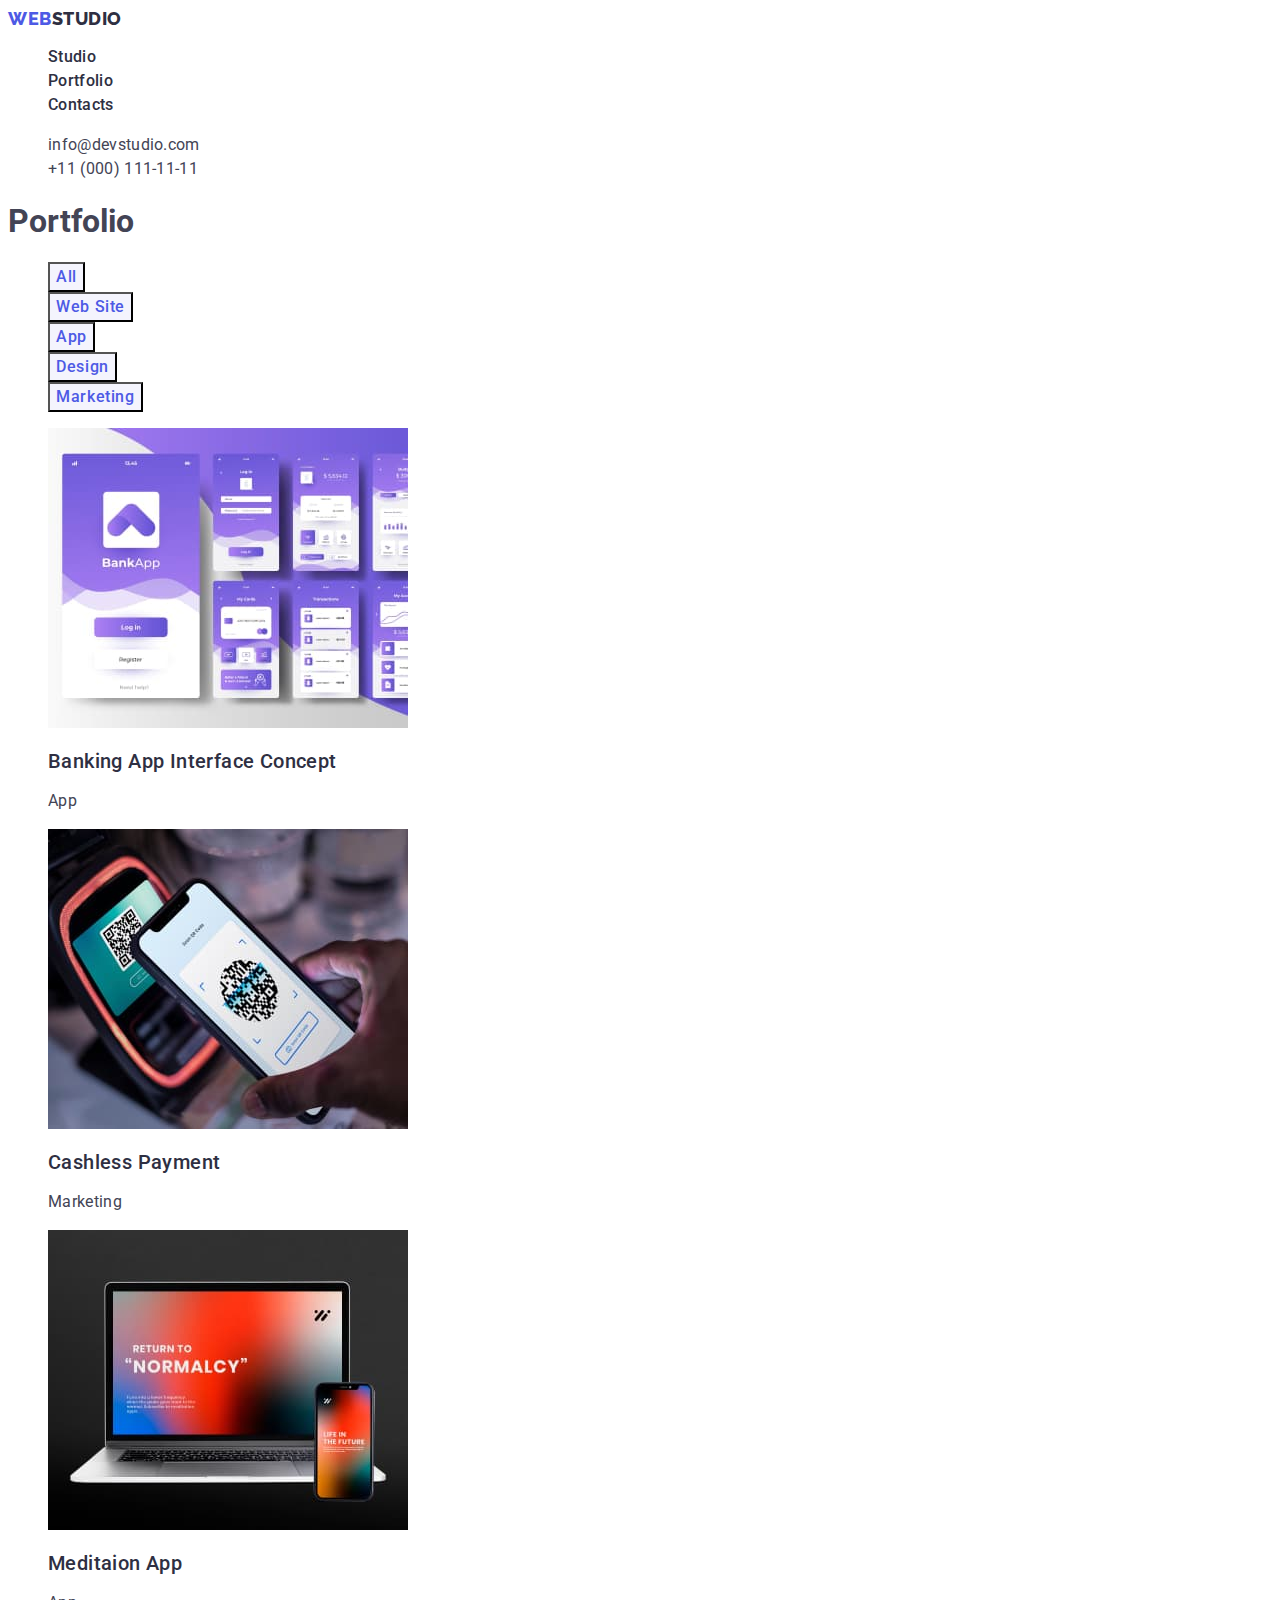
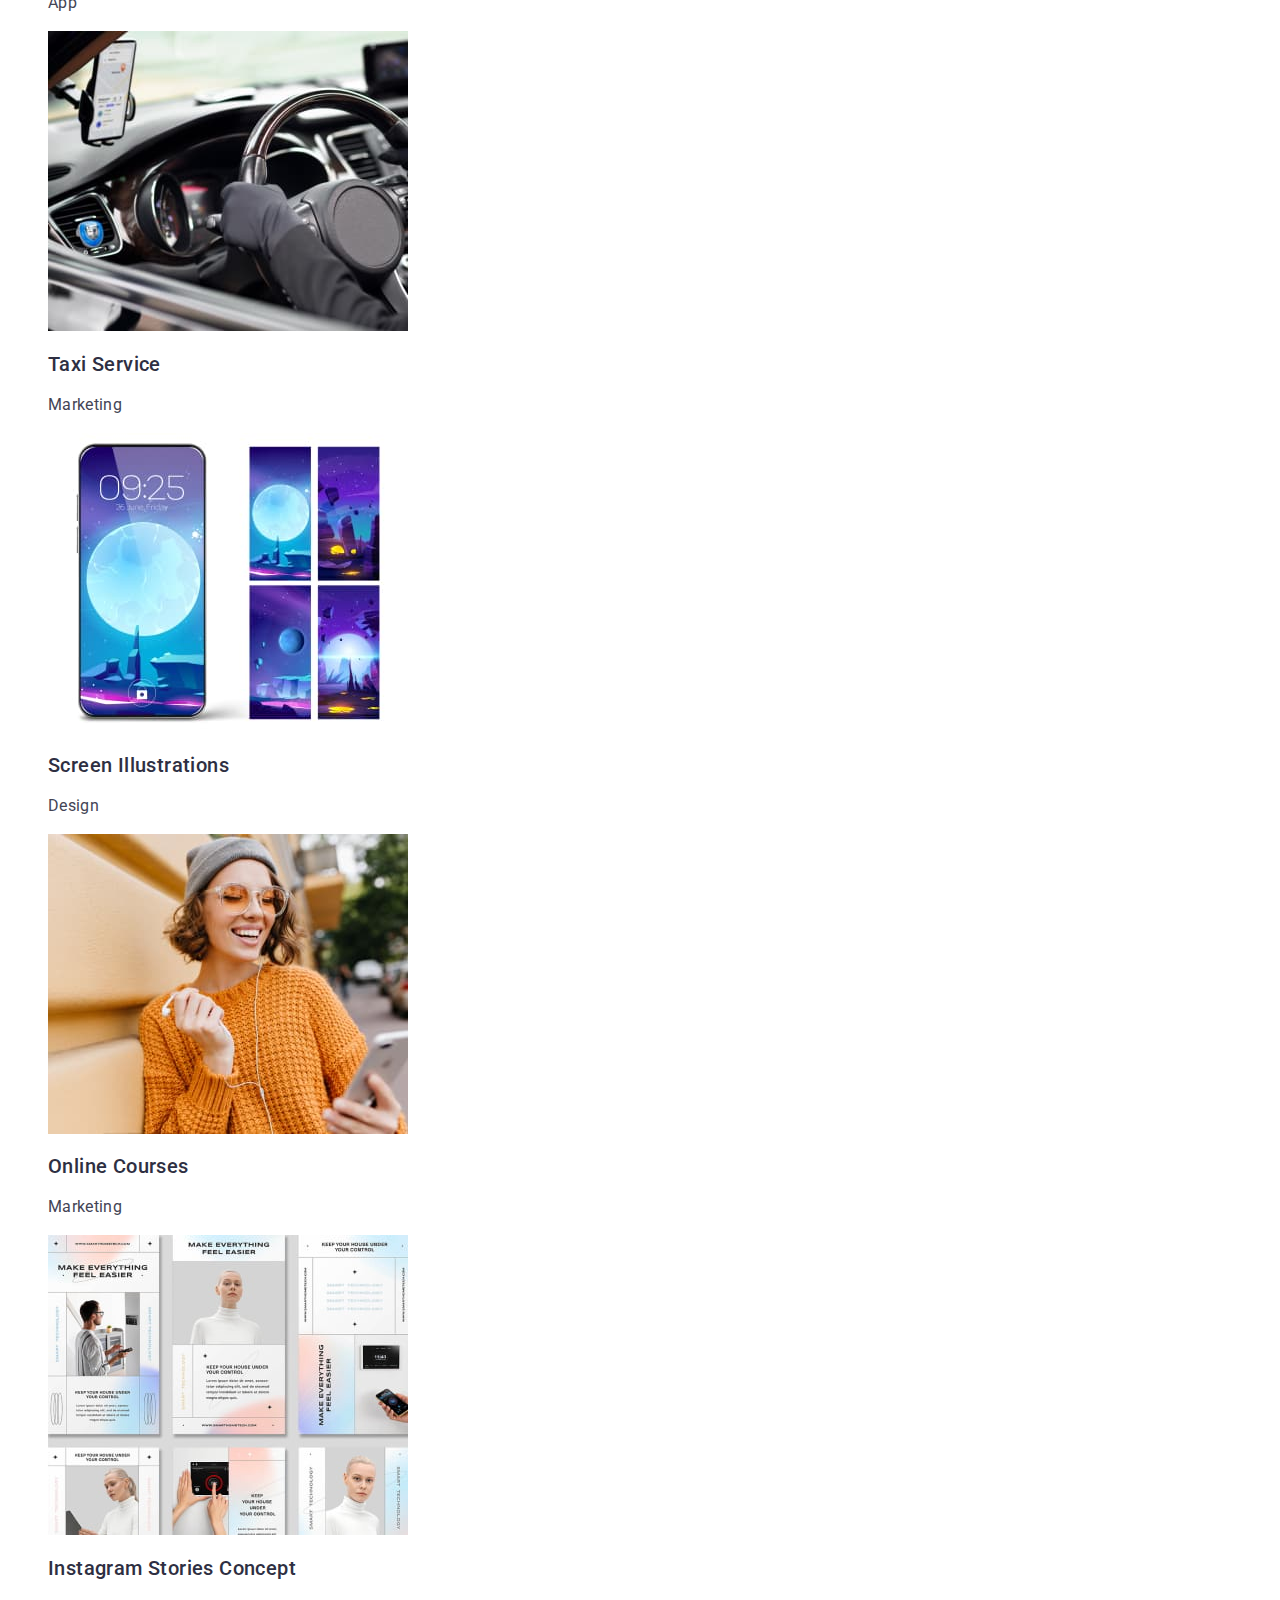
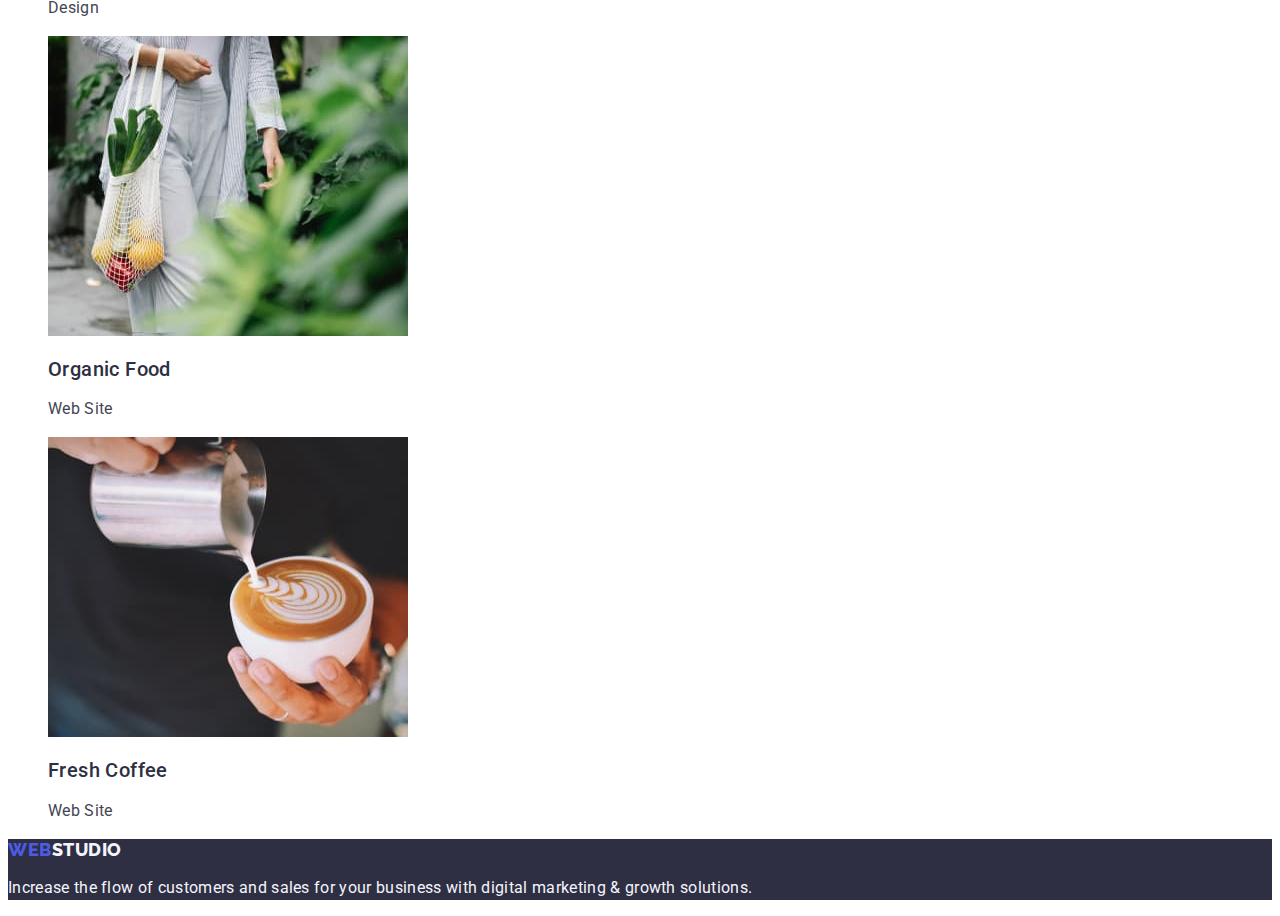
==== commit 8a84820a: "Homework-2-completed" ====
--- a/portfolio.html
+++ b/portfolio.html
@@ -29,7 +29,7 @@
             <a class="nav-link link" href="./portfolio.html">Portfolio</a>
           </li>
           <li>
-            <a class="nav-link link" href=""></a>
+            <a class="nav-link link" href="">Contacts</a>
           </li>
         </ul>
       </nav>
@@ -53,140 +53,133 @@
     <main>
       <!-- Filters Section -->
       <section>
-        <ul>
-          <li><button class="all-button" type="button">All</button></li>
-          <li>
-            <button class="web-site-button" type="button">Web Site</button>
-          </li>
-          <li><button class="app-button" type="button">App</button></li>
-          <li><button class="design-button" type="button">Design</button></li>
-          <li>
-            <button class="marketing-button" type="button">Marketing</button>
-          </li>
-        </ul>
-      </section>
-
-      <!-- Portofolio row 1 -->
-      <section>
-        <ul>
-          <li>
-            <a href="">
+        <h1>Portfolio</h1>
+        <ul class="list">
+          <li><button class="portfolio-button" type="button">All</button></li>
+          <li>
+            <button class="portfolio-button" type="button">Web Site</button>
+          </li>
+          <li><button class="portfolio-button" type="button">App</button></li>
+          <li>
+            <button class="portfolio-button" type="button">Design</button>
+          </li>
+          <li>
+            <button class="portfolio-button" type="button">Marketing</button>
+          </li>
+        </ul>
+
+        <!-- Portofolio row 1 -->
+        <ul class="list">
+          <li>
+            <a class="link" href="">
               <img
                 src="./images/image8.jpg"
                 alt="Banking App Interface Concept"
                 width="360"
                 height="300"
               />
-              <h3 class="portofolio-subtitle">Banking App Interface Concept</h3>
-              <p class="portofolio-subtitle-description">App</p>
-            </a>
-          </li>
-          <li>
-            <a href="">
+              <h2 class="portfolio-title">Banking App Interface Concept</h2>
+              <p class="portfolio-title-description">App</p>
+            </a>
+          </li>
+          <li>
+            <a class="link" href="">
               <img
                 src="./images/image9.jpg"
                 alt="Cashless Payment"
                 width="360"
                 height="300"
               />
-              <h3 class="portofolio-subtitle">Cashless Payment</h3>
-              <p class="portofolio-subtitle-description">Marketing</p>
-            </a>
-          </li>
-          <li>
-            <a href="">
+              <h2 class="portfolio-title">Cashless Payment</h2>
+              <p class="portfolio-title-description">Marketing</p>
+            </a>
+          </li>
+          <li>
+            <a class="link" href="">
               <img
                 src="./images/image10.jpg"
                 alt="Meditaion App"
                 width="360"
                 height="300"
               />
-              <h3 class="portofolio-subtitle">Meditaion App</h3>
-              <p class="portofolio-subtitle-description">App</p>
-            </a>
-          </li>
-        </ul>
-      </section>
-
-      <!-- Portofolio row 2 -->
-      <section>
-        <ul>
-          <li>
-            <a href="">
+              <h2 class="portfolio-title">Meditaion App</h2>
+              <p class="portfolio-title-description">App</p>
+            </a>
+          </li>
+
+          <!-- Portofolio row 2 -->
+          <li>
+            <a class="link" href="">
               <img
                 src="./images/image11.jpg"
                 alt="Taxi Service"
                 width="360"
                 height="300"
               />
-              <h3 class="portofolio-subtitle">Taxi Service</h3>
-              <p class="portofolio-subtitle-description">Marketing</p>
-            </a>
-          </li>
-          <li>
-            <a href="">
+              <h2 class="portfolio-title">Taxi Service</h2>
+              <p class="portfolio-title-description">Marketing</p>
+            </a>
+          </li>
+          <li>
+            <a class="link" href="">
               <img
                 src="./images/image12.jpg"
                 alt="Screen Illustrations"
                 width="360"
                 height="300"
               />
-              <h3 class="portofolio-subtitle">Screen Illustrations</h3>
-              <p class="portofolio-subtitle-description">Design</p>
-            </a>
-          </li>
-          <li>
-            <a href="">
+              <h2 class="portfolio-title">Screen Illustrations</h2>
+              <p class="portfolio-title-description">Design</p>
+            </a>
+          </li>
+          <li>
+            <a class="link" href="">
               <img
                 src="./images/image13.jpg"
                 alt="Online Courses"
                 width="360"
                 height="300"
               />
-              <h3 class="portofolio-subtitle">Online Courses</h3>
-              <p class="portofolio-subtitle-description">Marketing</p>
-            </a>
-          </li>
-        </ul>
-      </section>
-
-      <!-- Portofolio row 3 -->
-      <section>
-        <ul>
-          <li>
-            <a href="">
+              <h2 class="portfolio-title">Online Courses</h2>
+              <p class="portfolio-title-description">Marketing</p>
+            </a>
+          </li>
+
+          <!-- Portofolio row 3 -->
+          <li>
+            <a class="link" href="">
               <img
                 src="./images/image14.jpg"
                 alt="Instagram Stories Concept"
                 width="360"
                 height="300"
               />
-              <h3 class="portofolio-subtitle">Instagram Stories Concept</h3>
-              <p class="portofolio-subtitle-description">Design</p>
-            </a>
-          </li>
-          <li>
-            <a href="">
+              <h2 class="portfolio-title">Instagram Stories Concept</h2>
+              <p class="portfolio-title-description">Design</p>
+            </a>
+          </li>
+          <li>
+            <a class="link" href="">
               <img
                 src="./images/image15.jpg"
                 alt="Organic Food"
                 width="360"
                 height="300"
               />
-              <h3 class="portofolio-subtitle">Organic Food</h3>
-              <p class="portofolio-subtitle-description">Web Site</p>
-            </a>
-          </li>
-          <li>
-            <a href="">
+              <h2 class="portfolio-title">Organic Food</h2>
+              <p class="portfolio-title-description">Web Site</p>
+            </a>
+          </li>
+          <li>
+            <a class="link" href="">
               <img
                 src="./images/image16.jpg"
                 alt="Fresh Coffee"
                 width="360"
                 height="300"
               />
-              <h3 class="portofolio-subtitle">Fresh Coffee</h3>
-              <p class="portofolio-subtitle-description">Web Site</p>
+              <h2 class="portfolio-title">Fresh Coffee</h2>
+              <p class="portfolio-title-description">Web Site</p>
             </a>
           </li>
         </ul>
--- a/css/styles.css
+++ b/css/styles.css
@@ -185,40 +185,42 @@
 }
 
 /* Portfolio page */
-.all-button {
-  color: var(--WHITE);
-  background-color: var(--OCEAN);
-  font-size: 16px;
-  font-style: normal;
-  font-weight: 500;
-  line-height: 150%;
-  letter-spacing: 0.64px;
-}
-.web-site-button,
-.app-button,
-.design-button,
-.marketing-button {
+.list {
+  list-style: none;
+}
+.portfolio-button {
+  font-family: "Roboto", sans-serif;
   color: var(--IRIS);
   background-color: var(--CLOUD);
   font-size: 16px;
   font-style: normal;
   font-weight: 500;
-  line-height: 150%;
-  letter-spacing: 0.64px;
-}
-.portofolio-subtitle {
+  line-height: 1.5;
+  letter-spacing: 0.04em;
+  cursor: pointer;
+}
+.portfolio-button:hover,
+.portfolio-button:focus {
+  color: #ffffffff;
+  background-color: var(--OCEAN);
+}
+.list {
+  list-style: none;
+}
+.link {
+  text-decoration: none;
+}
+.portfolio-title {
   color: var(--NAVY-BLUE);
   font-size: 20px;
-  font-style: normal;
-  font-weight: 500;
-  line-height: 120%;
-  letter-spacing: 0.4px;
-}
-.portofolio-subtitle-description {
-  color: var(--SLATE);
-  font-size: 16px;
-  font-style: normal;
-  font-weight: 400;
-  line-height: 150%;
-  letter-spacing: 0.32px;
-}
+  font-weight: 500;
+  line-height: 1.2;
+  letter-spacing: 0.02em;
+}
+.portfolio-title-description {
+  color: var(--SLATE);
+  font-size: 16px;
+  font-style: normal;
+  line-height: 1.5;
+  letter-spacing: 0.02em;
+}
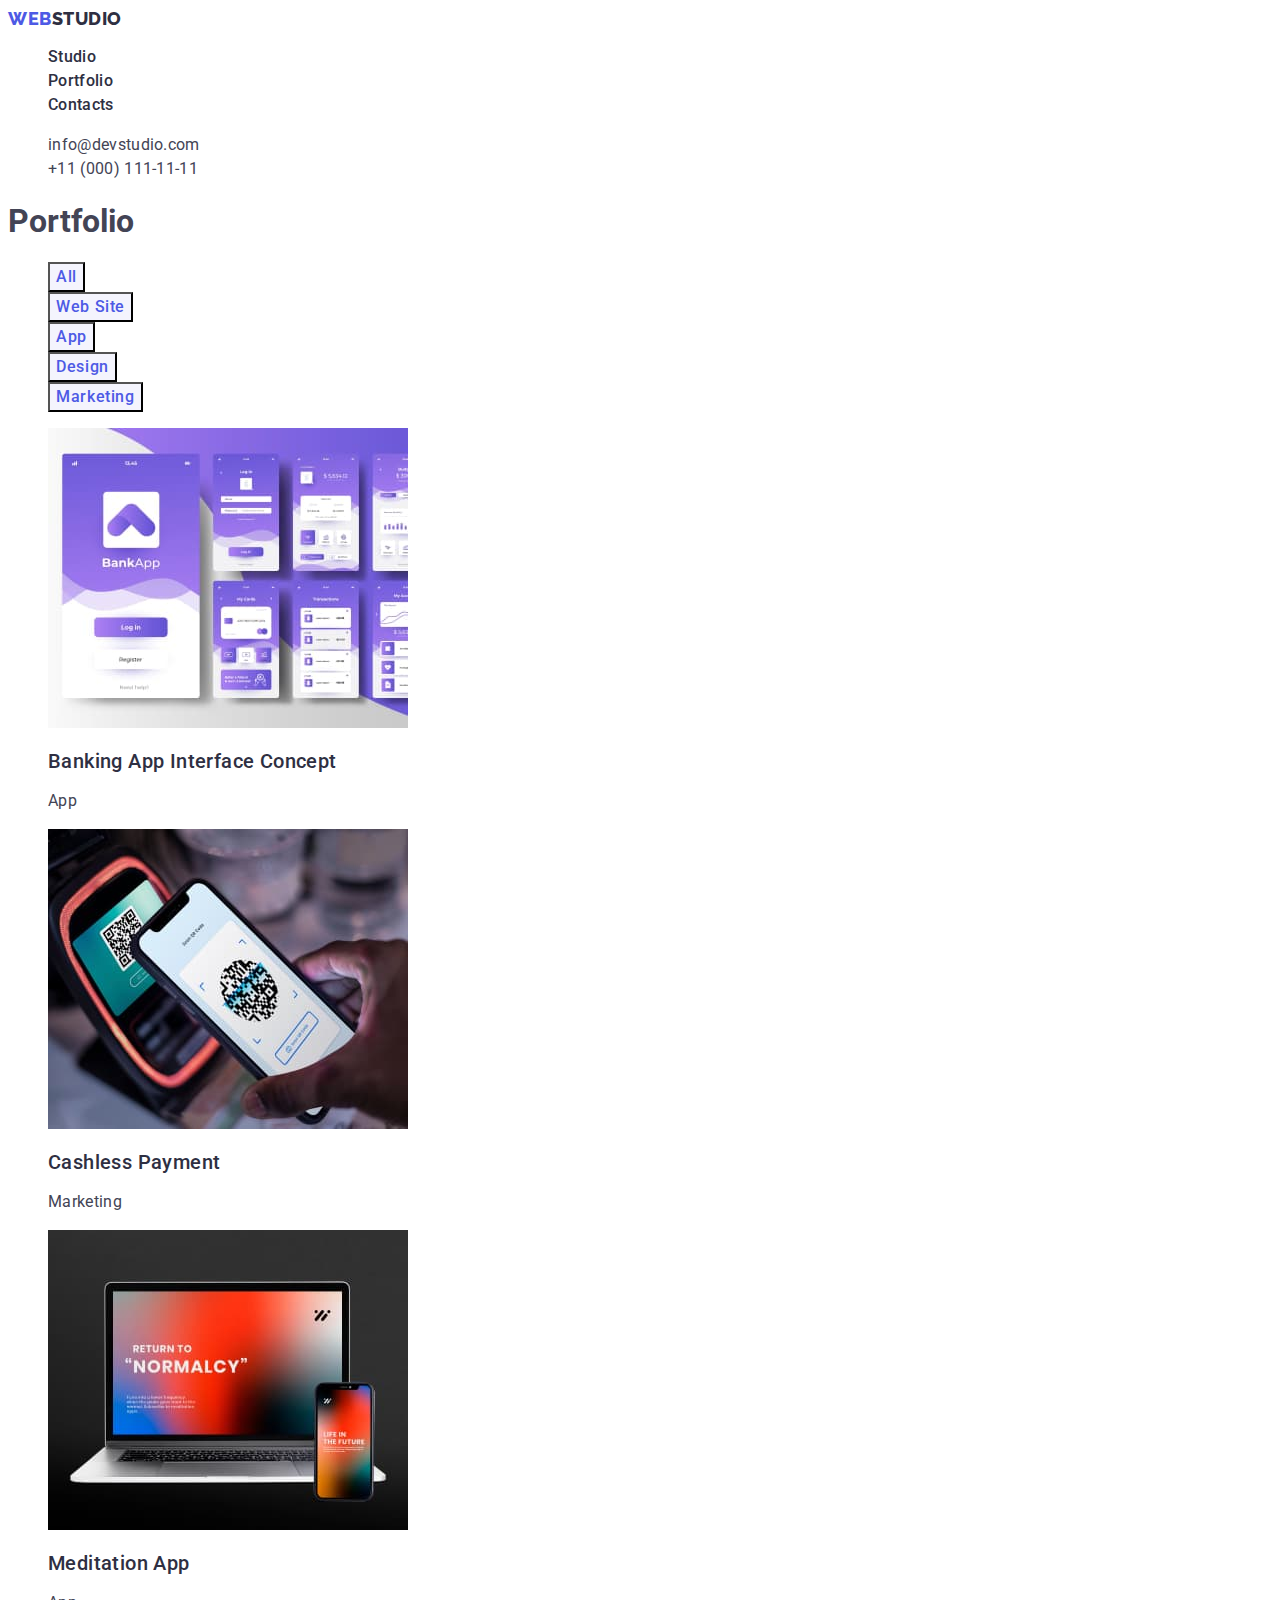
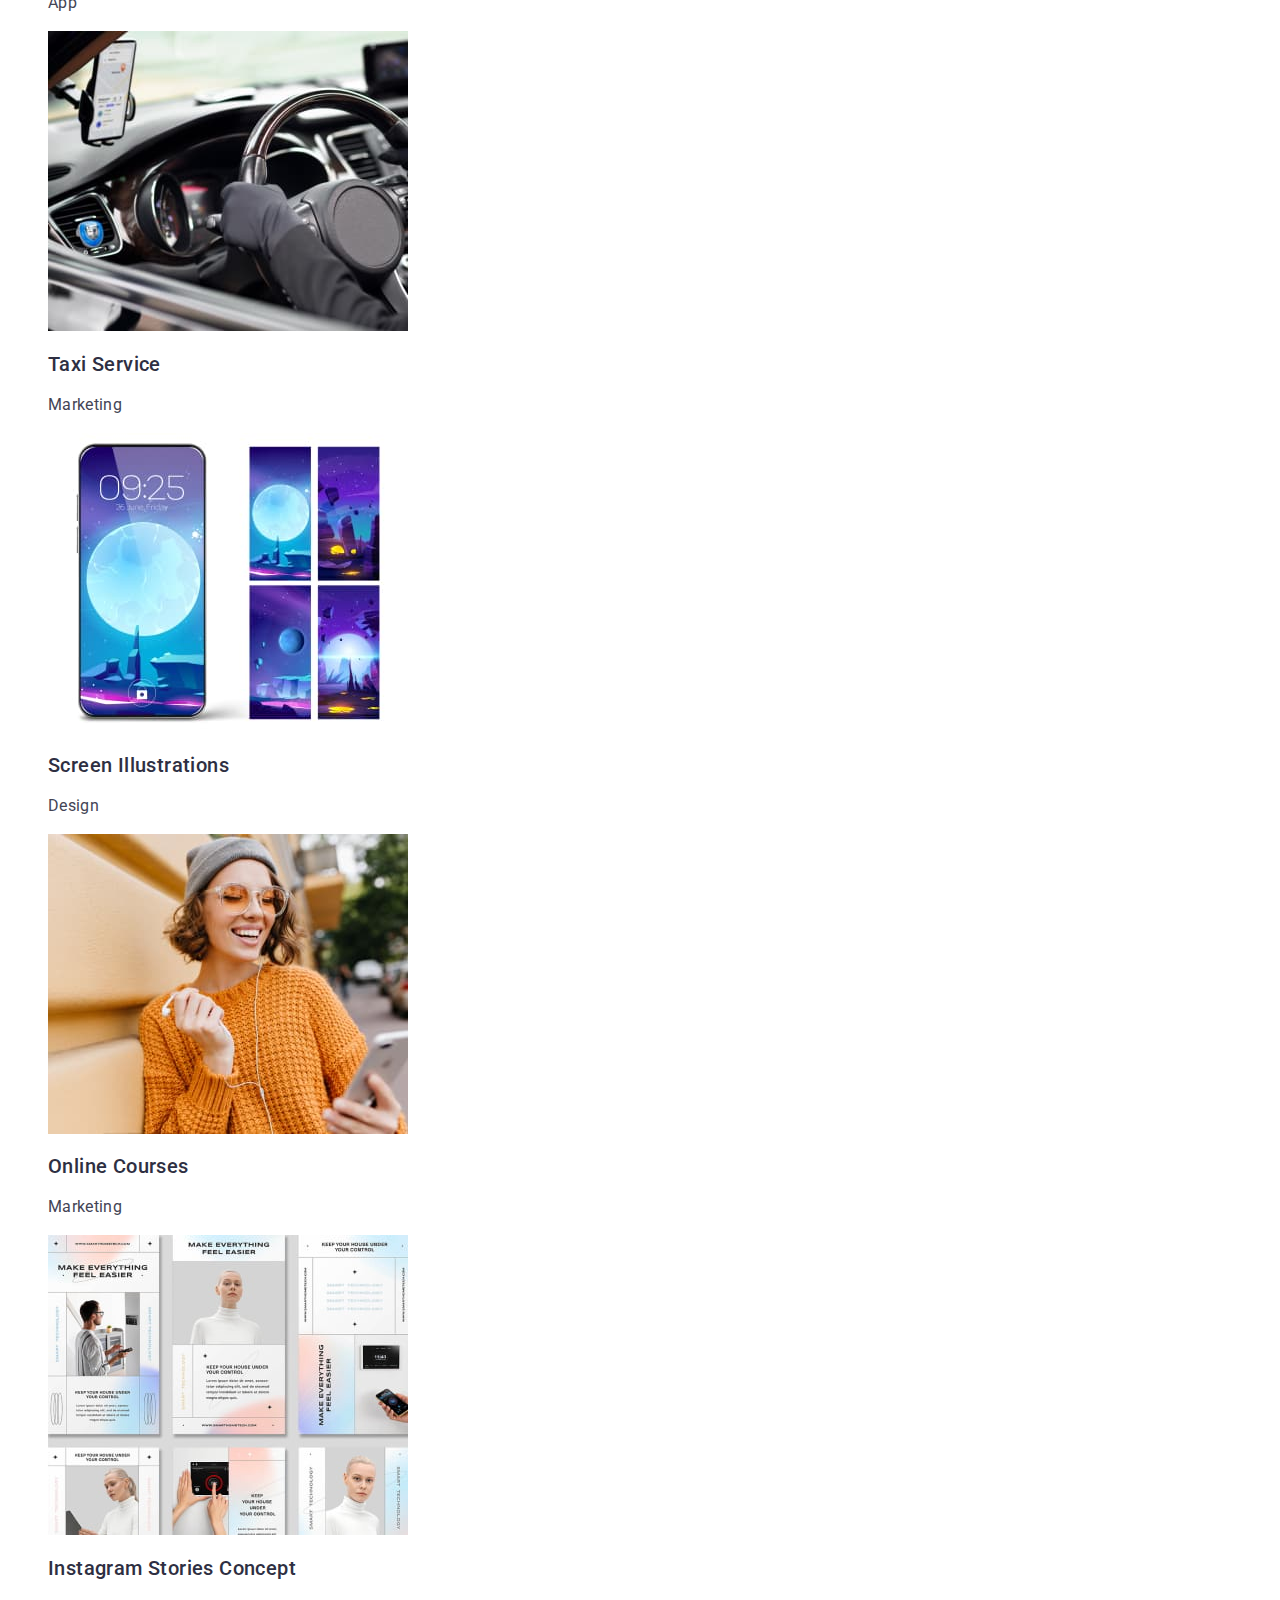
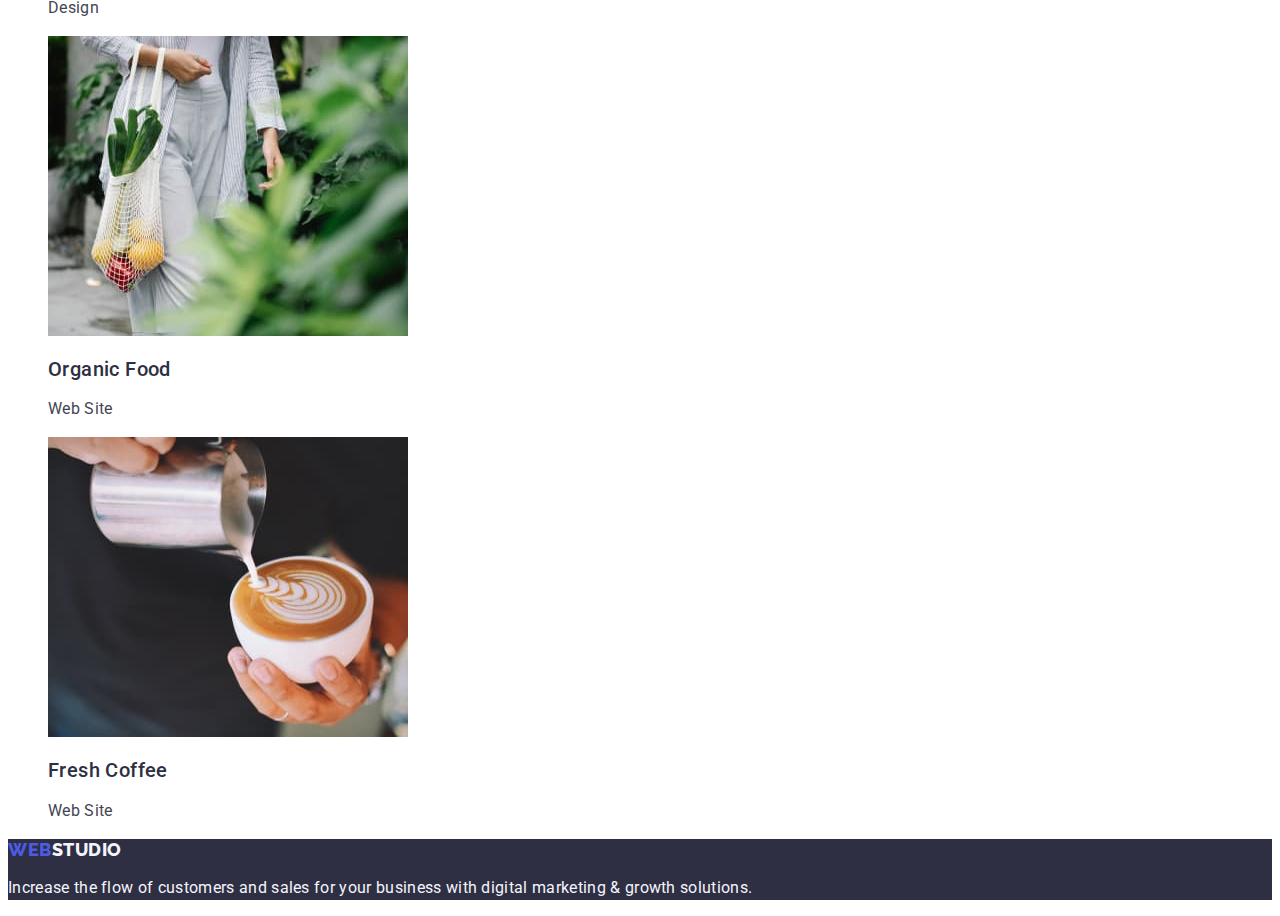
==== commit 3f80d319: "Homework-2-completed" ====
--- a/portfolio.html
+++ b/portfolio.html
@@ -102,7 +102,7 @@
                 width="360"
                 height="300"
               />
-              <h2 class="portfolio-title">Meditaion App</h2>
+              <h2 class="portfolio-title">Meditation App</h2>
               <p class="portfolio-title-description">App</p>
             </a>
           </li>
